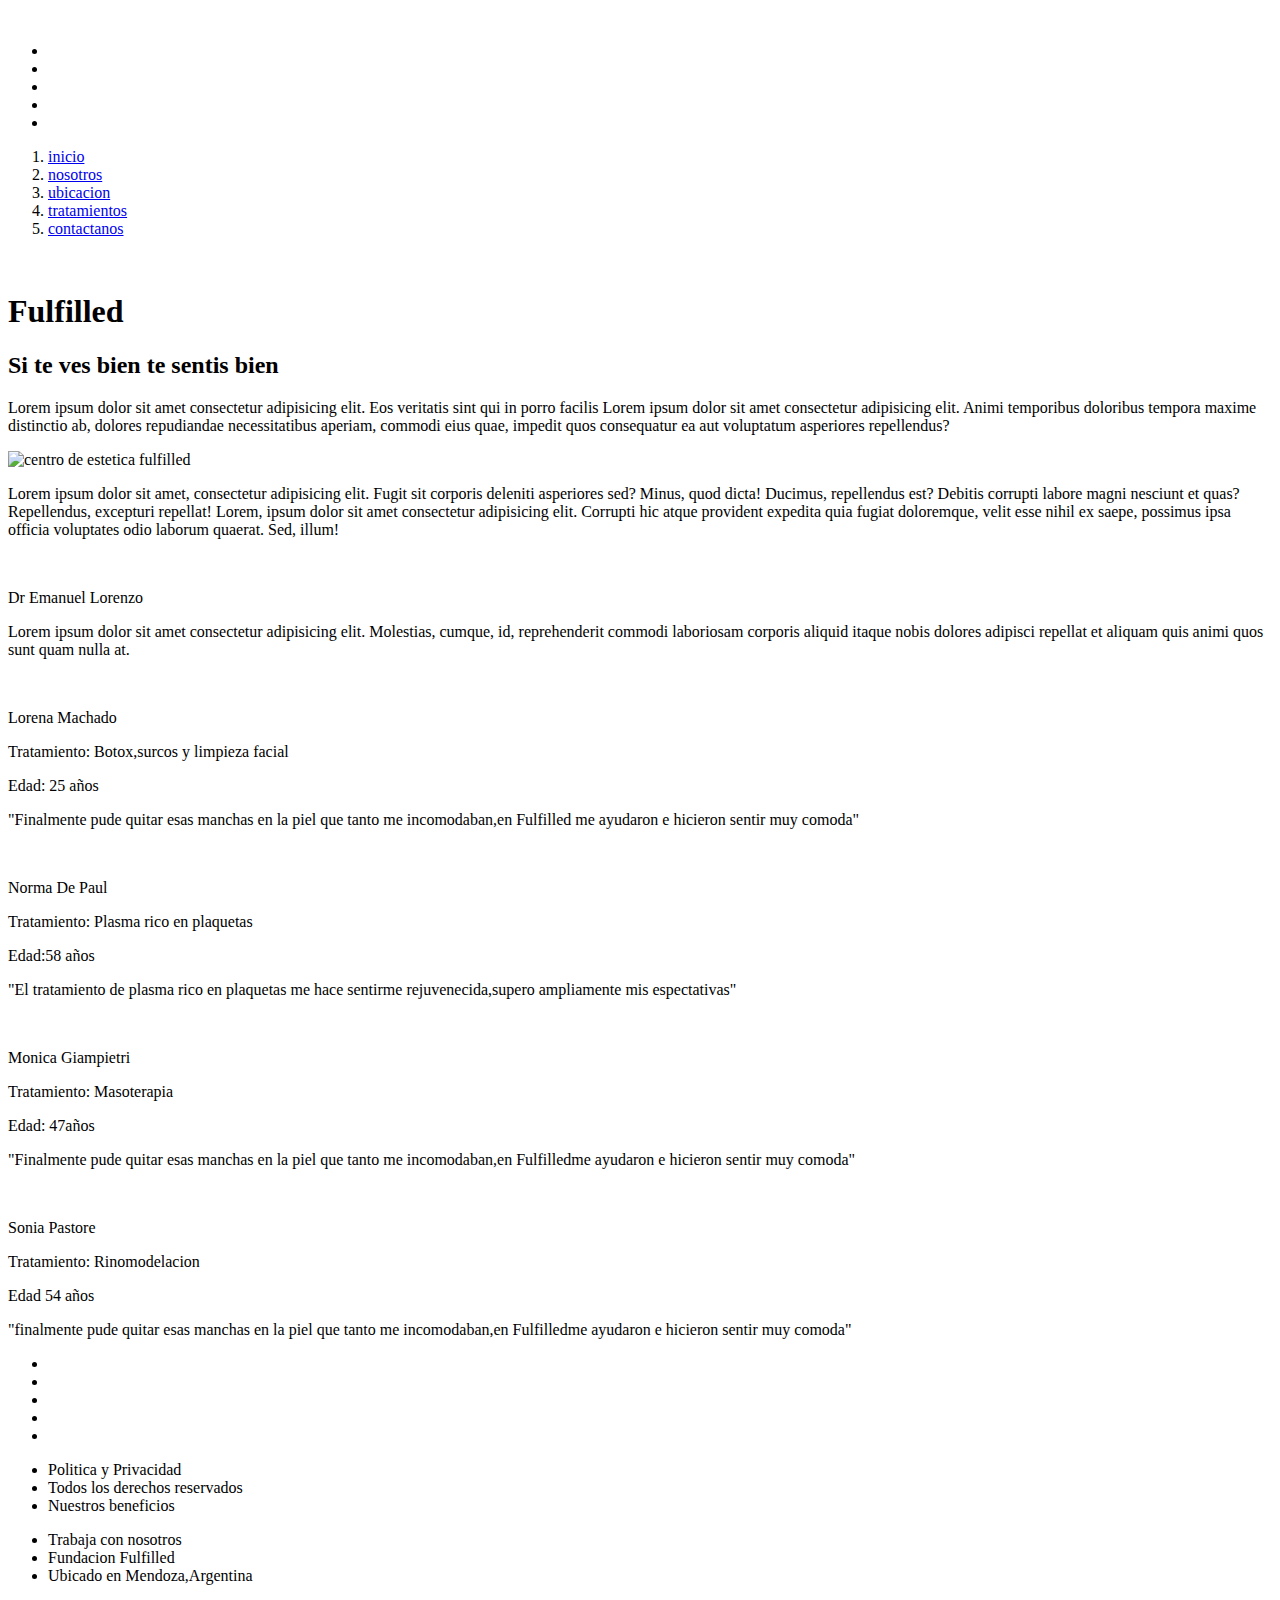
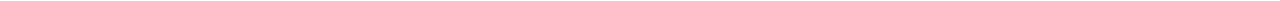
==== index.html @ 24c03891 "agregue index" ====
<!DOCTYPE html>
<html lang="en">
<head>
    <meta charset="UTF-8">
    <meta name="viewport" content="width=device-width, initial-scale=1.0">
    <link rel="stylesheet" href="./css/style.css">
    <link rel="shortcut icon" href="./assets/fulfilled2.jpg" type="image/x-icon">
    <title>Fulfilled</title>
</head>
<body>
    <header>
        <nav class="navEdit">
            <div class="container-header">
                <img class="imagen-header" src="./assets/fulfilled3.jpg" alt="">
                <ul class="lista-link">
                    <li class="link-item"><a href="https://www.facebook.com/"><img src="./assets/facebook.png" alt=""></a></li>
                    <li class="link-item"><a href="https://www.instagram.com/"><img src="./assets/instagram.png" alt=""></a></li>
                    <li class="link-item"><a href="https://x.com/"><img src="./assets/x.png" alt=""></a></li>
                    <li class="link-item"><a href="https://www.tiktok.com/"><img src="./assets/tiktok.png" alt=""></a></li>
                    <li class="link-item"><a href=""><img src="./assets/perfil.png" alt=""></a></li>    
                </ul>
            </div>
            <div>
                <ol class="conteiner-list">
                    <li class="list-item"><a href="#">inicio</a></li>
                    <li class="list-item"><a href="./pages/nosotros.html">nosotros</a></li>
                    <li class="list-item"><a href="./pages/ubicacion.html">ubicacion</a></li>
                    <li class="list-item"><a href="./pages/tratamientos.html">tratamientos</a></li>
                    <li class="list-item"><a href="./pages/contactanos.html">contactanos</a></li>
                </ol>
            </div>
            <div>
                <a href="https://www.whatsapp.com/?lang=es" class="iconWsp"><img src="./assets/whatsapp.png" alt=""></a>
            </div>
        </nav>
    </header>
    <main class="mainEdit">
        <section class="sectionUno">
            <h1>Fulfilled</h1>
            <h2>Si te ves bien te sentis bien</h2>
            <p>Lorem ipsum dolor sit amet consectetur adipisicing elit. Eos veritatis sint qui in porro facilis Lorem ipsum dolor sit amet consectetur adipisicing elit. Animi temporibus doloribus tempora maxime distinctio ab, dolores repudiandae necessitatibus aperiam, commodi eius quae, impedit quos consequatur ea aut voluptatum asperiores repellendus?</p>
            <img src="./assets/centro-estetica.jpg" alt="centro de estetica fulfilled"> 
            <p>Lorem ipsum dolor sit amet, consectetur adipisicing elit. Fugit sit corporis deleniti asperiores sed? Minus, quod dicta! Ducimus, repellendus est? Debitis corrupti labore magni nesciunt et quas? Repellendus, excepturi repellat! Lorem, ipsum dolor sit amet consectetur adipisicing elit. Corrupti hic atque provident expedita quia fugiat doloremque, velit esse nihil ex saepe, possimus ipsa officia voluptates odio laborum quaerat. Sed, illum!</p>
         </section>
         <section class="imgDoctor">           
                <img src="./assets/dr-ema-lorenzo.jpg" alt="">
                <div class="parrafoDoctor">
                    <p>Dr Emanuel Lorenzo</p>
                    <p>Lorem ipsum dolor sit amet consectetur adipisicing elit. Molestias, cumque, id, reprehenderit commodi laboriosam corporis aliquid itaque nobis dolores adipisci repellat et aliquam quis animi quos sunt quam nulla at.</p>
                </div>
            </section>
         <section class="testimonios">
            <div class="testimonioUno">
                    <div class="imgUno">
                        <img src="./assets/sonrisa.jpg" alt="" >
                        <p>Lorena Machado</p>
                    </div>
                    <div class="parrafoUno">
                        <p>Tratamiento: Botox,surcos y limpieza facial</p>
                        <p>Edad: 25 años</p>
                        <p>"Finalmente pude quitar esas manchas en la piel que tanto me incomodaban,en Fulfilled me ayudaron e hicieron sentir muy comoda"</p>
                    </div> 
            </div>
            <div class="testimonioDos">
                <div class="imgDos">
                    <img src="./assets/testimono.jpg" alt="">
                    <p>Norma De Paul</p>
                </div>
                <div class="parrafoDos">
                    <p>Tratamiento: Plasma rico en plaquetas</p>
                    <p>Edad:58 años </p>
                    <p>"El tratamiento de plasma rico en plaquetas me hace sentirme rejuvenecida,supero ampliamente mis espectativas"</p>
                </div>
            </div>
            <div class="testimonioTres">
                <div class="imgTres">
                    <img src="./assets/sonrisa.jpg" alt="" >
                    <p>Monica Giampietri</p>
                </div>
                <div class="parrafoTres">
                    <p>Tratamiento: Masoterapia </p>
                    <p>Edad: 47años</p>
                    <p>"Finalmente pude quitar esas manchas en la piel que tanto me incomodaban,en Fulfilledme ayudaron e hicieron sentir muy comoda"</p>
                </div>
            </div>
            <div class="testimonioCuatro">
                <div class="imgCuatro">
                <img src="./assets/sonrisa.jpg" alt="">
                <p>Sonia Pastore</p>
                </div>
                <div class="parrafoCuatro">
                    <p>Tratamiento: Rinomodelacion</p>
                    <p>Edad 54 años</p>
                    <p>"finalmente pude quitar esas manchas en la piel que tanto me incomodaban,en Fulfilledme ayudaron e hicieron sentir muy comoda"</p>
                </div>       
            </div>
        </section>
    </main>
    <footer class="footerEdit">
        <div>
            <ul class="container-footer">
                <li class="list-footer"><a href="https://www.facebook.com/"><img src="./assets/facebook.png" alt=""></a></li>
                <li class="list-footer"><a href="https://www.instagram.com/"><img src="./assets/instagram.png" alt=""></a></li>
                <li class="list-footer"><a href="https://x.com/"><img src="./assets/x.png" alt=""></a></li>
                <li class="list-footer"><a href="https://www.tiktok.com/"><img src="./assets/tiktok.png" alt=""></a></li>
                <li class="list-footer"><a href=""><img src="./assets/perfil.png" alt=""></a></li>
            </ul> 
        </div>  
        <div class="titulosFooter">
            <ul>
                <li>Politica y Privacidad</li>
                <li>Todos los derechos reservados</li>
                <li>Nuestros beneficios</li>
            </ul>
            <ul>
                <li>Trabaja con nosotros</li>
                <li>Fundacion Fulfilled</li>
                <li>Ubicado en Mendoza,Argentina</li>
            </ul>
        </div>        
    </footer>
</body>
</html>
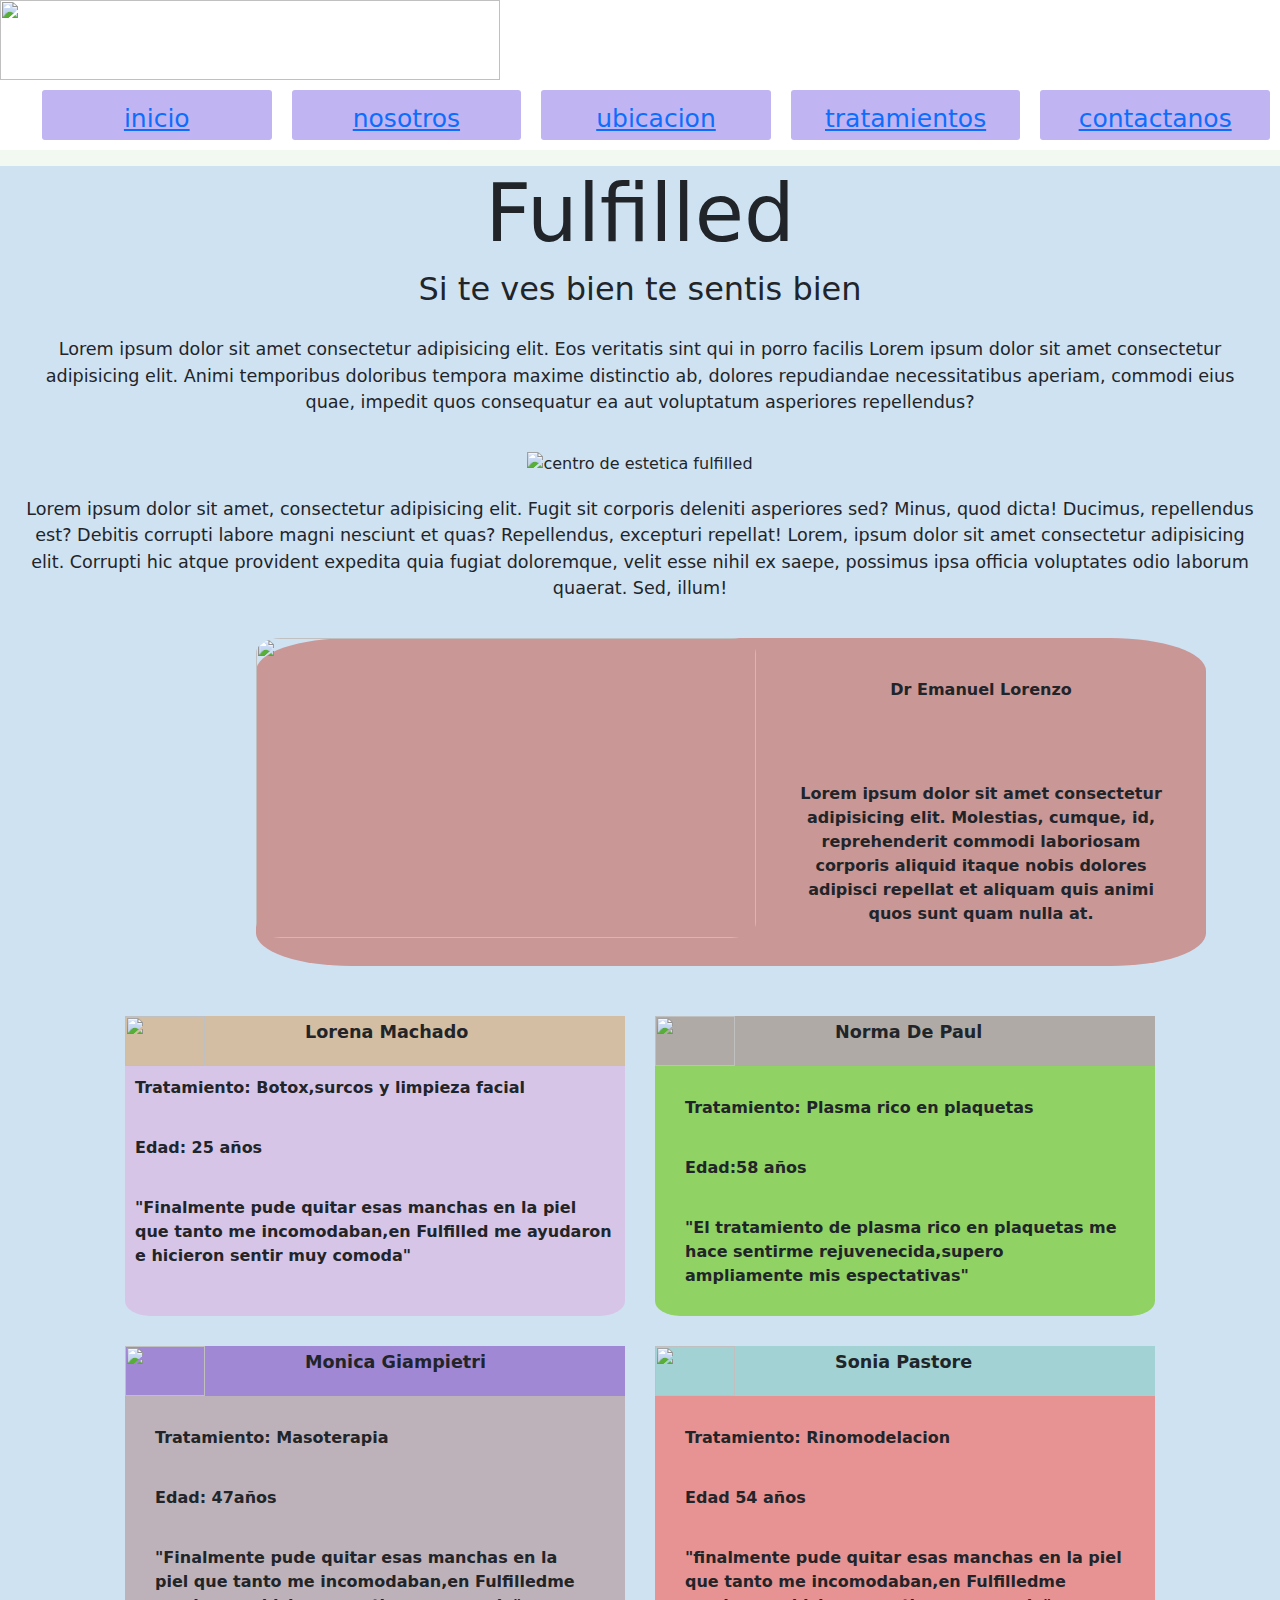
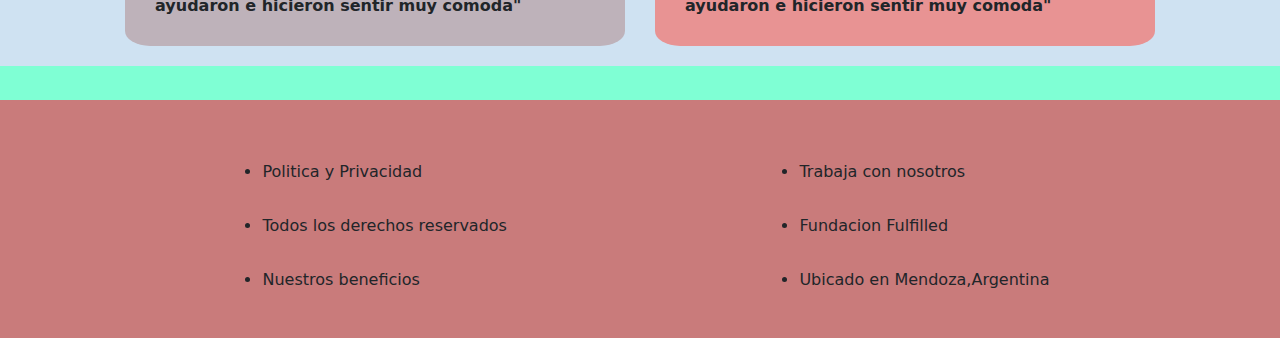
==== commit ac4b8de0: "agregue bootstrap" ====
--- a/index.html
+++ b/index.html
@@ -3,6 +3,7 @@
 <head>
     <meta charset="UTF-8">
     <meta name="viewport" content="width=device-width, initial-scale=1.0">
+    <link href="https://cdn.jsdelivr.net/npm/bootstrap@5.3.3/dist/css/bootstrap.min.css" rel="stylesheet" integrity="sha384-QWTKZyjpPEjISv5WaRU9OFeRpok6YctnYmDr5pNlyT2bRjXh0JMhjY6hW+ALEwIH" crossorigin="anonymous">
     <link rel="stylesheet" href="./css/style.css">
     <link rel="shortcut icon" href="./assets/fulfilled2.jpg" type="image/x-icon">
     <title>Fulfilled</title>
@@ -118,6 +119,7 @@
                 <li>Ubicado en Mendoza,Argentina</li>
             </ul>
         </div>        
-    </footer>
+   </footer>
+   <script src="https://cdn.jsdelivr.net/npm/bootstrap@5.3.3/dist/js/bootstrap.bundle.min.js" integrity="sha384-YvpcrYf0tY3lHB60NNkmXc5s9fDVZLESaAA55NDzOxhy9GkcIdslK1eN7N6jIeHz" crossorigin="anonymous"></script>
 </body>
 </html>--- a/css/style.css
+++ b/css/style.css
@@ -0,0 +1,693 @@
+*{
+    margin: 0;
+    padding: 0;
+}
+body{
+    background-color: rgb(241, 249, 241);
+    margin: 0;
+    padding: 0;
+    box-sizing: border-box;
+}
+.navEdit{
+    background-color: white;
+    margin: 0;
+}
+.mainEdit{
+    background-color: rgb(207, 226, 242);
+    margin: 0;
+}
+/*inicio edicion header*/
+.container-header{
+    display: flex;
+    flex-direction: row;
+    justify-content: space-between;
+}
+.imagen-header{
+    width:500px ;
+    height: 80px;  
+}
+.lista-link{
+list-style: none;
+display: flex;
+flex-direction: row;
+justify-content: space-around;
+margin: 10px 20px ;
+}
+
+.link-item a img{
+    height: 30px;
+}
+.link-item{
+    padding: 15px;
+}
+.conteiner-list{
+    display: flex;
+    flex-direction: row;
+    list-style: none;
+    justify-content: space-around;
+    
+}
+.list-item{
+    border-radius: 3px;
+    background-color: rgb(193, 180, 242);
+    padding: 10px;
+    margin: 10px;
+    width: 500px;
+    height: 50px;
+    text-align: center;
+    font-size: 25px;
+}
+.conteiner-list :hover{
+    background-color: rgba(158, 209, 127, 0.553);
+}
+.iconWsp{
+    position: fixed;
+    bottom: 100px;
+    right: 100px;
+}
+/*fin edicion header*/
+/*inicio edicion footer*/
+.footerEdit{
+    background-color: rgb(201, 123, 123);
+    margin: 0;
+}
+.container-footer{text-align: center;
+    background-color: aquamarine;
+    padding: 5px;
+}
+.list-footer{
+    display: inline-block;
+    margin:0 30px;
+}
+.titulosFooter{
+    display: flex;
+    flex-direction: row;
+    justify-content: space-evenly;
+    margin-top: 30px;
+}
+.titulosFooter ul li{
+    margin: 30px;
+}
+.titulosFooter ul li:hover{
+    color: aliceblue;
+}
+/*fin edicion footer*/
+
+/*inicio edicion inicio*/
+.sectionUno{
+    text-align: center;
+}
+.sectionUno h1{
+    font-size: 5em;
+}
+.sectionUno h2{
+    text-align: center;
+    font-size: 2em;
+}
+.sectionUno p{
+    text-align: center;
+    font-size: 1.1em;
+    padding: 20px;
+}
+.imgDoctor{
+    display: flex;
+    flex-direction: row;
+    margin: 0 20%;
+    border-radius: 10%;
+    background-color: rgb(202, 151, 151);
+    width: 950px;
+}
+.imgDoctor img{
+    width: 500px;
+    height: 300px;
+    border-radius: 5%;
+}
+.parrafoDoctor{
+    display: flex;
+    flex-direction: column;
+}
+.imgDoctor p {
+    margin: 0 0 ;
+    text-align: center;
+    align-self: center;
+    padding: 40px;
+    font-weight: bolder;
+}
+.testimonios{
+    display: flex;
+    flex-direction: row;
+    flex-wrap: wrap;
+    gap: 30px;
+    justify-content: center;
+    margin-top: 30px;
+    padding: 20px; 
+}
+.testimonioUno{
+    width: 500px;
+    height: 300px;
+    background-color: rgb(215, 197, 232);
+    border-radius: 5%;
+}
+.imgUno{
+    display: flex;
+    flex-direction: row;
+    justify-content: flex-start;
+    background-color: rgb(212, 190, 163);
+}
+.imgUno img{
+    width: 80px;
+    height: 50px;
+}
+.imgUno p{
+    align-self: center;
+    font-size: 1.1em;
+    font-weight: 900;
+    padding-left: 100px;
+}
+.parrafoUno{
+    margin:20px Dos
+}
+.parrafoUno p{
+    font-size: 1em;
+    font-weight: bolder;
+    padding: 10px;
+}
+.testimonioDos{
+    width: 500px;
+    height: 300px;
+    background-color: rgb(144, 210, 100);
+    border-radius: 5%;
+}
+.imgDos{
+    display: flex;
+    flex-direction: row;
+    justify-content: flex-start;
+    background-color: rgb(175, 170, 165);
+}
+.imgDos img{
+    width: 80px;
+    height: 50px;
+}
+.imgDos p{
+    align-self: center;
+    font-size: 1.1em;
+    font-weight: 900;
+    padding-left: 100px;
+}
+.parrafoDos{
+    margin:20px ;
+}
+.parrafoDos p{
+    font-size: 1em;
+    font-weight: bolder;
+    padding: 10px;
+}
+.testimonioTres{
+    width: 500px;
+    height: 300px;
+    background-color: rgb(190, 178, 186);
+    border-radius: 5%;
+}
+.imgTres{
+    display: flex;
+    flex-direction: row;
+    justify-content: flex-start;
+    background-color: rgb(161, 136, 212);
+}
+.imgTres img{
+    width: 80px;
+    height: 50px;
+}
+.imgTres p{
+    align-self: center;
+    font-size: 1.1em;
+    font-weight: 900;
+    padding-left: 100px;
+}
+.parrafoTres{
+    margin:20px ;
+}
+.parrafoTres p{
+    font-size: 1em;
+    font-weight: bolder;
+    padding: 10px;
+}
+.testimonioCuatro{
+    width: 500px;
+    height: 300px;
+    background-color: rgb(232, 147, 147);
+    border-radius: 5%;
+}
+.imgCuatro{
+    display: flex;
+    flex-direction: row;
+    justify-content: flex-start;
+    background-color: rgb(163, 210, 212);
+}
+.imgCuatro img{
+    width: 80px;
+    height: 50px;
+}
+.imgCuatro p{
+    align-self: center;
+    font-size: 1.1em;
+    font-weight: 900;
+    padding-left: 100px;
+}
+.parrafoCuatro{
+    margin:20px ;
+}
+.parrafoCuatro p{
+    font-size: 1em;
+    font-weight: bolder;
+    padding: 10px;
+}
+/*fin edicion inicio*/
+
+
+
+/*inicio edicion nosotros*/
+
+.sectionNosotros{
+    text-align: center;
+}
+.sectionNosotros h1{
+    font-size: 5em;
+}
+.sectionNosotros h2{
+    text-align: center;
+    font-size: 2em;
+}
+.sectionNosotros p{
+    text-align: center;
+    font-size: 1.1em;
+    padding: 20px;
+}
+.seccionDoctor{
+    display: flex;
+    flex-direction: column;
+    justify-content: center;
+    align-items: center;
+    margin-top: 20px;
+    gap: 10px;
+}
+.seccionDoctor img{
+    border-radius: 10%;
+    margin: 20px;
+}
+.conocenos{
+    background-color: rgb(149, 174, 165);
+    height: 70px;
+}
+.conocenos h4{
+    font-size: 3em;
+    text-align: center;
+}
+.medicos{
+    display:grid;
+    grid-template-columns: 1fr 1fr;
+    margin: 50px;
+    gap: 50px;
+}
+.imgMedicoUno{
+    display: flex;
+    flex-direction: row;
+    background-color: rgb(223, 220, 216);
+    border: 2px solid black;
+    margin: 5px;
+}
+.imgMedicoUno img{
+    width: 200px;
+}
+.parrafoMedicoUno{
+    display: flex;
+    flex-direction: column;
+    justify-content: space-evenly;
+}
+.parrafoMedicoUno p{
+    text-align: center;
+    align-self: center;
+    font-size: 1.2em;
+}
+
+.imgMedicoDos{
+    display: flex;
+    flex-direction: row;
+    background-color: bisque;
+    border: 2px solid rgb(148, 111, 111);
+}
+.imgMedicoDos img{
+ width: 200px;
+}
+.imgMedicoDos p{
+    text-align: center;
+    align-self: center;
+}
+.parrafoMedicoDos{
+    display: flex;
+    flex-direction: column;
+    justify-content: space-evenly;
+}
+.parrafoMedicoDos p{
+    text-align: center;
+    align-self: center;
+    font-size: 1.2em;
+}
+.sedes h4{
+    text-align: center;
+    font-size: 2em;
+}
+.sedeUbicacion{
+    display: flex;
+    flex-direction: row;
+    flex-wrap: wrap;
+    gap: 40px;
+    justify-content: center;
+    margin-top: 20px;
+}
+.sedeUbicacion{
+    display: flex;
+    flex-direction: row;
+    margin: 40px;
+}
+ .imagenSedes1{
+    background-image: url(../assets/consultoriochacras.jpg);
+    width: 600px;
+    height: 400px;
+    background-position: center;
+ }
+ .imagenSedes1:hover{
+    opacity: 70%;
+ }
+.imagenSedes1 p{
+    display: flex;
+    justify-content: center;
+    align-items: center;
+    width: 100%;
+    height: 100%;
+    font-size: 2em;
+    opacity: 0%;
+}
+.imagenSedes1 p:hover{
+    display: flex;
+    justify-content: center;
+    align-items: center;
+    width: 100%;
+    height: 100%;
+    font-size: 3em;
+    opacity: 100%;
+    color: black;
+}
+.imagenSedes2{
+background-image: url(../assets/consultorioCapital.jpg);
+width: 600px;
+height: 400px;
+background-position: center;
+}
+.imagenSedes2:hover{
+    opacity: 70%;
+ }
+.imagenSedes2 p{
+    display: flex;
+    justify-content: center;
+    align-items: center;
+    width: 100%;
+    height: 100%;
+    font-size: 2em;
+    opacity: 0%;
+}
+
+.imagenSedes2 p:hover{
+    display: flex;
+    justify-content: center;
+    align-items: center;
+    width: 100%;
+    height: 100%;
+    font-size: 3em;
+    opacity: 150%;
+    color: rgb(0, 0, 0);
+}
+.imagenSedes3{
+background-image: url(../assets/consultorioVistalba.jpg);
+width: 600px;
+height: 400px;
+background-position: center;
+}
+.imagenSedes3:hover{
+    opacity: 70%;
+ }
+.imagenSedes3 p{
+    display: flex;
+    justify-content: center;
+    align-items: center;
+    width: 100%;
+    height: 100%;
+    font-size: 2em;
+    opacity: 0%;
+}
+
+.imagenSedes3 p:hover{
+    display: flex;
+    justify-content: center;
+    align-items: center;
+    width: 100%;
+    height: 100%;
+    font-size: 3em;
+    opacity: 100%;
+    color: black;
+}
+.imagenSedes4{
+background-image: url(../assets/consultorioSanLuis.jpg);
+width: 600px;
+height: 400px;
+background-position: center;
+}
+.imagenSedes4:hover{
+    opacity: 70%;
+ }
+.imagenSedes4 p{
+    display: flex;
+    justify-content: center;
+    align-items: center;
+    width: 100%;
+    height: 100%;
+    font-size: 2em;
+    opacity: 0%;
+}
+
+.imagenSedes4 p:hover{
+    display: flex;
+    justify-content: center;
+    align-items: center;
+    width: 100%;
+    height: 100%;
+    font-size: 3em;
+    opacity: 100%;
+    color: black;
+}
+/* fin edicion pagina nosotros*/
+
+/*inicio edicion pagina ubicacion*/
+.sectionUbicacion h1{
+    font-family:  Verdana, Geneva, Tahoma, sans-serif;
+    font-size: 4em;
+    text-align: center;
+}
+.sectionUbicacion h2{
+    font-family: Verdana, Geneva, Tahoma, sans-serif;
+    font-size: 2.5em;
+    text-align: center;
+}
+.sectionUbicacion h3{
+    font-family: Verdana, Geneva, Tahoma, sans-serif;
+    font-size: 1.3em;
+    text-align: center;
+    margin-top: 30px;
+}
+.consultorios{
+    display: flex;
+    flex-direction: column;
+    margin: 30px;
+}
+.consultorios div p{
+    text-align: center;
+    font-family: Verdana, Geneva, Tahoma, sans-serif;
+    font-size: 1.5em;
+    margin: 20px;
+}
+.ubicacion{
+    text-align: center;
+}
+.ubicacion img{
+    width: 700px;
+    height: 350px;
+    margin-right: 20px;
+}
+.ubicacion iframe{
+    height: 350px;
+}
+/* fin edicion pagina ubicacion*/
+
+/*inicio edicion pagina tratamientos*/
+.sectionTratamientos h1{
+    font-family:  Verdana, Geneva, Tahoma, sans-serif;
+    font-size: 4em;
+    text-align: center;
+}
+.sectionTratamientos h2{
+    font-family: Verdana, Geneva, Tahoma, sans-serif;
+    font-size: 2.5em;
+    text-align: center;
+}
+.sectionTratamientos p{
+    font-family: Verdana, Geneva, Tahoma, sans-serif;
+    font-size: 1.3em;
+    text-align: center;
+    margin-top: 30px;
+}
+.listaTratamientos{
+    display: grid;
+    grid-template-columns: 1fr 1fr 1fr;   
+    row-gap: 20px;
+}
+.listaTratamientos li{
+    border: 1px solid  black;
+    width: 400px;
+    margin-top: 20px;
+    margin-left: 30px;
+    list-style: none;
+    background-color: rgb(210, 210, 219);
+    border-radius: 5%;
+}
+.listaTratamientos li img{
+    width: 100%;
+    height: 300px;
+    border-radius: 6%;
+}
+.listaTratamientos li p{
+width: 75%;
+margin-top: 10px;
+margin-left: 5px;
+margin-bottom: 5px;
+font-family: Verdana, Geneva, Tahoma, sans-serif;
+}
+.videoTratamientos{
+    margin-top: 30px;
+    background-color: rgb(206, 196, 196);
+    width: 100%;
+}
+.videoTratamientos p{
+    font-family: Verdana, Geneva, Tahoma, sans-serif;
+    font-size: 1.1em;
+    text-align: center;
+    margin-top: 10px;
+}
+.videoTratamientos div{
+    text-align: center;
+}
+.videoTratamientos div iframe{
+    width: 800px;
+    height: 450px;
+    margin-top: 40px;
+    margin-bottom: 30px;
+}
+/* fin edicion pagina tratamientos*/
+
+/* inicio edicion pagina contactanos*/
+.sectionContacto{
+    text-align: center;
+}
+.sectionContacto h1{
+    font-family:  Verdana, Geneva, Tahoma, sans-serif;
+    font-size: 4em;
+}
+.sectionContacto h2{
+    font-family: Verdana, Geneva, Tahoma, sans-serif;
+    font-size: 2.5em;
+}
+
+.sectionContacto img{
+    margin-top: 20px;
+    width: 700px;
+    height: 400px;
+}
+.sectionContacto p{
+    font-family: Verdana, Geneva, Tahoma, sans-serif;
+    font-size: 1.3em;
+    text-align: center;
+    margin-top: 30px;
+}
+.listaHorario{
+    display: grid;
+    grid-template-columns: 1fr 1fr;
+    text-align: center;
+    margin: 40px;
+    justify-content: center;
+}
+.horarioConsultorio{
+    margin: 50px;
+    border: 1px solid black;
+    width: 500px;
+    height: 300px;
+    background-image: url(../assets/consultorioCapital.jpg);
+    background-position: center;
+}
+.horarioConsultorio b{
+    font-size: 2.4em;
+    margin-top: 40px;
+}
+.horarioConsultorio p{
+    margin-top: 30px;
+    font-size: 2em;
+}
+.sectionForm{
+    display: flex;
+    flex-direction: column;
+    justify-content: center;
+    align-items: center;
+    gap: 20px;
+}
+.formulario{
+    display: flex;
+    justify-content: center;
+    align-items: center;
+}
+.formulario form{
+    display: flex;
+    flex-direction: column;
+    width: 600px;
+    height: 450px;
+    border: 2px solid black;
+    gap: 10px;
+}
+.formulario form label{
+    display: none;
+}
+.formulario form input{
+    height: 45px;
+    background-color: rgb(232, 221, 221);
+    color: rgb(0, 0, 0);
+    text-decoration: none;
+}
+.formulario form textarea {
+    height: 120px;
+    background-color:  rgb(232, 221, 221);
+    color: rgb(0, 0, 0);
+    text-decoration: none;
+}
+.formulario form select{
+    height: 40px;
+    background-color:  rgb(255, 185, 164);
+    color: rgb(0, 0, 0);
+    text-decoration: none;
+}
+#inputEnviar{
+    width: 100px;
+    height: 40px; 
+    background-color: rgb(170, 156, 255);
+    margin-top: 20px;
+}
+#inputEnviar:hover{
+    background-color: rgb(163, 87, 87);
+}
+/* fin edicion contactanos*/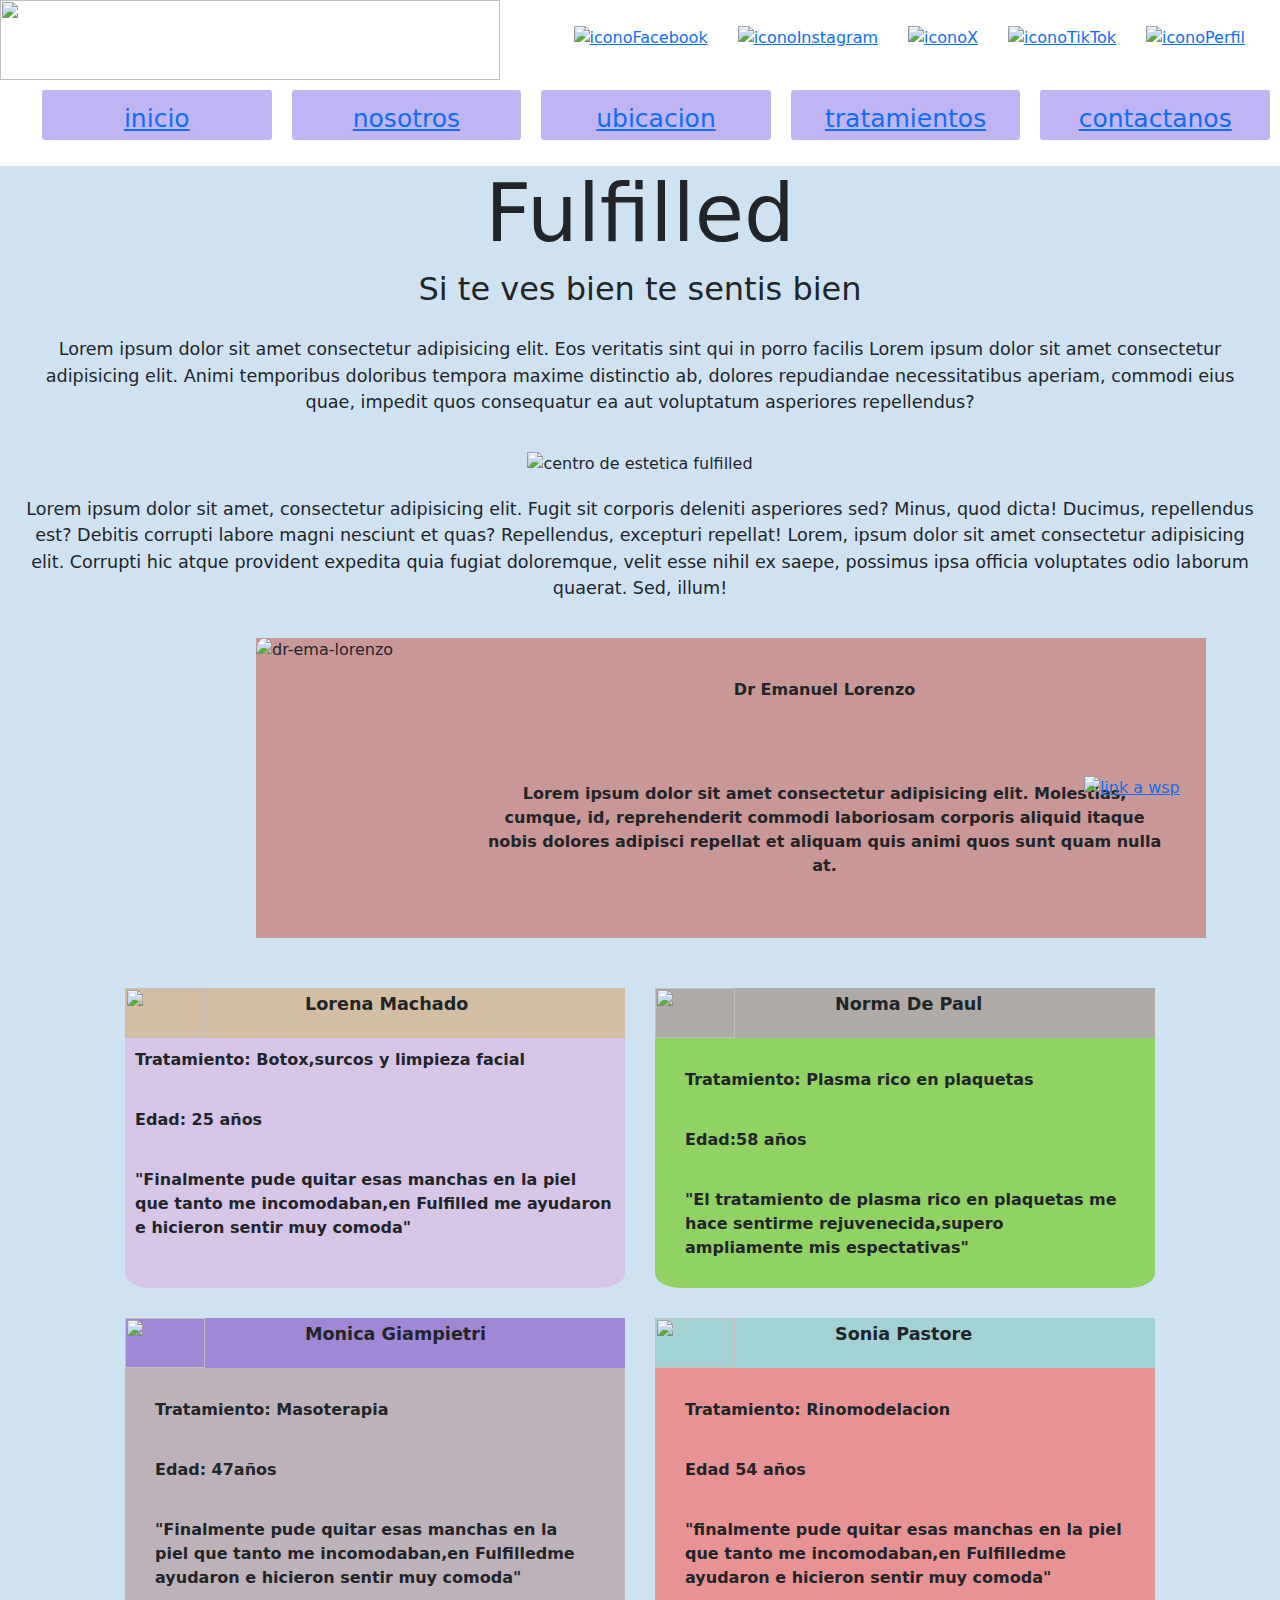
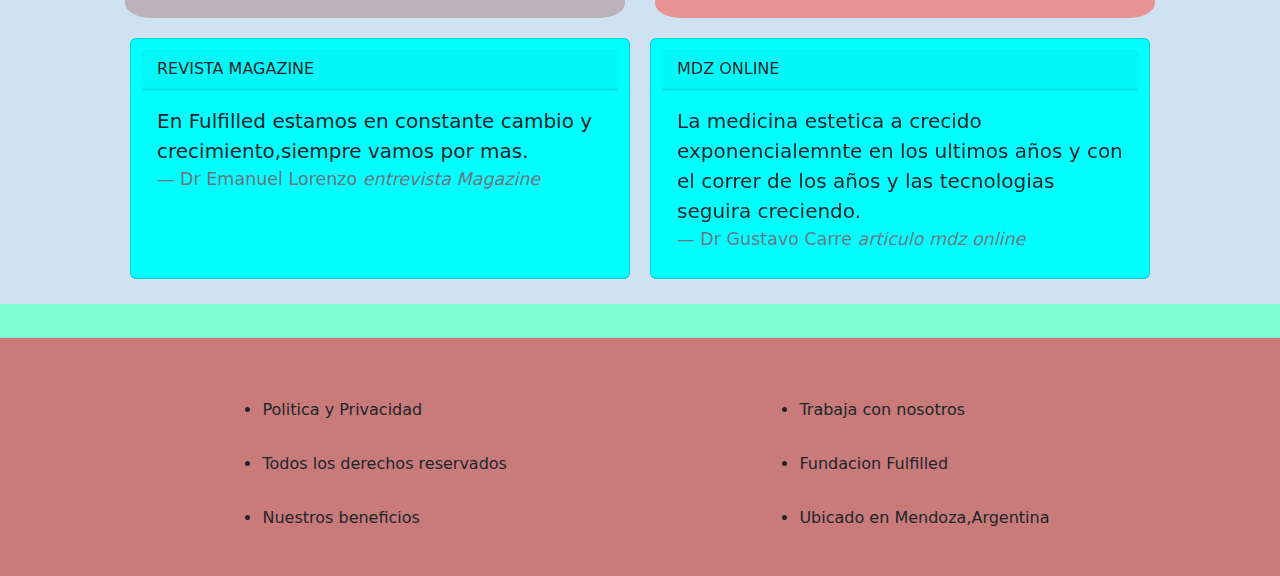
==== commit 729c9d47: "diseño responsive -425 agregado" ====
--- a/index.html
+++ b/index.html
@@ -14,11 +14,11 @@
             <div class="container-header">
                 <img class="imagen-header" src="./assets/fulfilled3.jpg" alt="">
                 <ul class="lista-link">
-                    <li class="link-item"><a href="https://www.facebook.com/"><img src="./assets/facebook.png" alt=""></a></li>
-                    <li class="link-item"><a href="https://www.instagram.com/"><img src="./assets/instagram.png" alt=""></a></li>
-                    <li class="link-item"><a href="https://x.com/"><img src="./assets/x.png" alt=""></a></li>
-                    <li class="link-item"><a href="https://www.tiktok.com/"><img src="./assets/tiktok.png" alt=""></a></li>
-                    <li class="link-item"><a href=""><img src="./assets/perfil.png" alt=""></a></li>    
+                    <li class="link-item"><a href="https://www.facebook.com/"><img src="./assets/facebook.png" alt="iconoFacebook"></a></li>
+                    <li class="link-item"><a href="https://www.instagram.com/"><img src="./assets/instagram.png" alt="iconoInstagram"></a></li>
+                    <li class="link-item"><a href="https://x.com/"><img src="./assets/x.png" alt="iconoX"></a></li>
+                    <li class="link-item"><a href="https://www.tiktok.com/"><img src="./assets/tiktok.png" alt="iconoTikTok"></a></li>
+                    <li class="link-item"><a href=""><img src="./assets/perfil.png" alt="iconoPerfil"></a></li>    
                 </ul>
             </div>
             <div>
@@ -31,7 +31,7 @@
                 </ol>
             </div>
             <div>
-                <a href="https://www.whatsapp.com/?lang=es" class="iconWsp"><img src="./assets/whatsapp.png" alt=""></a>
+                <a href="https://www.whatsapp.com/?lang=es" class="iconWsp"><img src="./assets/whatsapp.png" alt="link a wsp"></a>
             </div>
         </nav>
     </header>
@@ -44,7 +44,7 @@
             <p>Lorem ipsum dolor sit amet, consectetur adipisicing elit. Fugit sit corporis deleniti asperiores sed? Minus, quod dicta! Ducimus, repellendus est? Debitis corrupti labore magni nesciunt et quas? Repellendus, excepturi repellat! Lorem, ipsum dolor sit amet consectetur adipisicing elit. Corrupti hic atque provident expedita quia fugiat doloremque, velit esse nihil ex saepe, possimus ipsa officia voluptates odio laborum quaerat. Sed, illum!</p>
          </section>
          <section class="imgDoctor">           
-                <img src="./assets/dr-ema-lorenzo.jpg" alt="">
+                <img src="./assets/dr-ema-lorenzo.jpg" alt="dr-ema-lorenzo">
                 <div class="parrafoDoctor">
                     <p>Dr Emanuel Lorenzo</p>
                     <p>Lorem ipsum dolor sit amet consectetur adipisicing elit. Molestias, cumque, id, reprehenderit commodi laboriosam corporis aliquid itaque nobis dolores adipisci repellat et aliquam quis animi quos sunt quam nulla at.</p>
@@ -96,6 +96,30 @@
                 </div>       
             </div>
         </section>
+        <section class="revista">
+            <div class="card">
+                <div class="card-header">
+                  REVISTA MAGAZINE
+                </div>
+                <div class="card-body">
+                  <blockquote class="blockquote mb-0">
+                    <p>En Fulfilled estamos en constante cambio y crecimiento,siempre vamos por mas.</p>
+                    <footer class="blockquote-footer">Dr Emanuel Lorenzo <cite title="Source Title">entrevista Magazine</cite></footer>
+                  </blockquote>
+                </div>
+              </div>
+              <div class="card">
+                <div class="card-header">
+                  MDZ ONLINE
+                </div>
+                <div class="card-body">
+                  <blockquote class="blockquote mb-0">
+                    <p>La medicina estetica a crecido exponencialemnte en los ultimos años y con el correr de los años y las tecnologias seguira creciendo.</p>
+                    <footer class="blockquote-footer">Dr Gustavo Carre <cite title="Source Title">articulo mdz online</cite></footer>
+                  </blockquote>
+                </div>
+              </div>
+        </section>
     </main>
     <footer class="footerEdit">
         <div>
--- a/css/style.css
+++ b/css/style.css
@@ -2,19 +2,13 @@
     margin: 0;
     padding: 0;
 }
-body{
-    background-color: rgb(241, 249, 241);
-    margin: 0;
-    padding: 0;
-    box-sizing: border-box;
-}
 .navEdit{
     background-color: white;
     margin: 0;
 }
 .mainEdit{
     background-color: rgb(207, 226, 242);
-    margin: 0;
+   
 }
 /*inicio edicion header*/
 .container-header{
@@ -65,19 +59,45 @@
     bottom: 100px;
     right: 100px;
 }
+/*  inicio diseño responsive header*/
+@media(max-width:425px){
+    .container-header{
+        flex-direction: column;
+    }
+    .container-header img{
+        width: 100%;
+    }
+    .conteiner-list{
+        flex-direction: column;
+        align-items: center;
+        padding: 0%;
+        margin-top: 20px;
+    }
+    .list-item {
+        width: 100%;
+    }
+    .iconWsp{
+        position: fixed;
+        bottom: 100px;
+        left:80%;
+    }
+}
 /*fin edicion header*/
 /*inicio edicion footer*/
 .footerEdit{
     background-color: rgb(201, 123, 123);
     margin: 0;
 }
-.container-footer{text-align: center;
+.container-footer{
+    display: flex;
+    flex-direction: row;
+    justify-content: space-evenly;
+    text-align: center;
     background-color: aquamarine;
     padding: 5px;
 }
 .list-footer{
-    display: inline-block;
-    margin:0 30px;
+    list-style: none;
 }
 .titulosFooter{
     display: flex;
@@ -91,6 +111,7 @@
 .titulosFooter ul li:hover{
     color: aliceblue;
 }
+
 /*fin edicion footer*/
 
 /*inicio edicion inicio*/
@@ -113,7 +134,6 @@
     display: flex;
     flex-direction: row;
     margin: 0 20%;
-    border-radius: 10%;
     background-color: rgb(202, 151, 151);
     width: 950px;
 }
@@ -262,10 +282,43 @@
     font-weight: bolder;
     padding: 10px;
 }
+.revista{
+    display: flex;
+    flex-direction: row;
+    justify-content: center;
+    gap: 20px;
+}
+.card{
+    width: 500px;
+    background-color: aqua;
+    margin-bottom: 25px;
+    padding: 10px;
+}
+/* diseño responsive inicio*/
+@media(max-width:425px){
+    .sectionUno img{
+        width: 100%;
+    }
+    .imgDoctor{
+        flex-direction: column;
+        width: 100%;
+        margin: 0;
+    }
+    .imgDoctor img{
+        width: 100%;
+        text-align: center;
+    }
+    .revista{
+        flex-direction: column;
+        flex-wrap: wrap;
+        width: 100%;
+    }
+    .card{
+        width: 100%;
+    }
+}
+
 /*fin edicion inicio*/
-
-
-
 /*inicio edicion nosotros*/
 
 .sectionNosotros{
@@ -646,6 +699,7 @@
     justify-content: center;
     align-items: center;
     gap: 20px;
+    margin-bottom: 10px;
 }
 .formulario{
     display: flex;
@@ -655,8 +709,8 @@
 .formulario form{
     display: flex;
     flex-direction: column;
-    width: 600px;
-    height: 450px;
+    width: 500px;
+    height: 400px;
     border: 2px solid black;
     gap: 10px;
 }
@@ -681,13 +735,18 @@
     color: rgb(0, 0, 0);
     text-decoration: none;
 }
-#inputEnviar{
-    width: 100px;
-    height: 40px; 
-    background-color: rgb(170, 156, 255);
-    margin-top: 20px;
-}
-#inputEnviar:hover{
-    background-color: rgb(163, 87, 87);
+
+.acordeonBootstrap{
+    display: flex;
+    flex-direction: column;
+    justify-content: center;
+    align-items: center;
+    padding: 20px;
+}
+.acordeonBootstrap div p{
+    font-size: 1.5em;
+    font-weight: bold;
+    margin-top: 30px;
+
 }
 /* fin edicion contactanos*/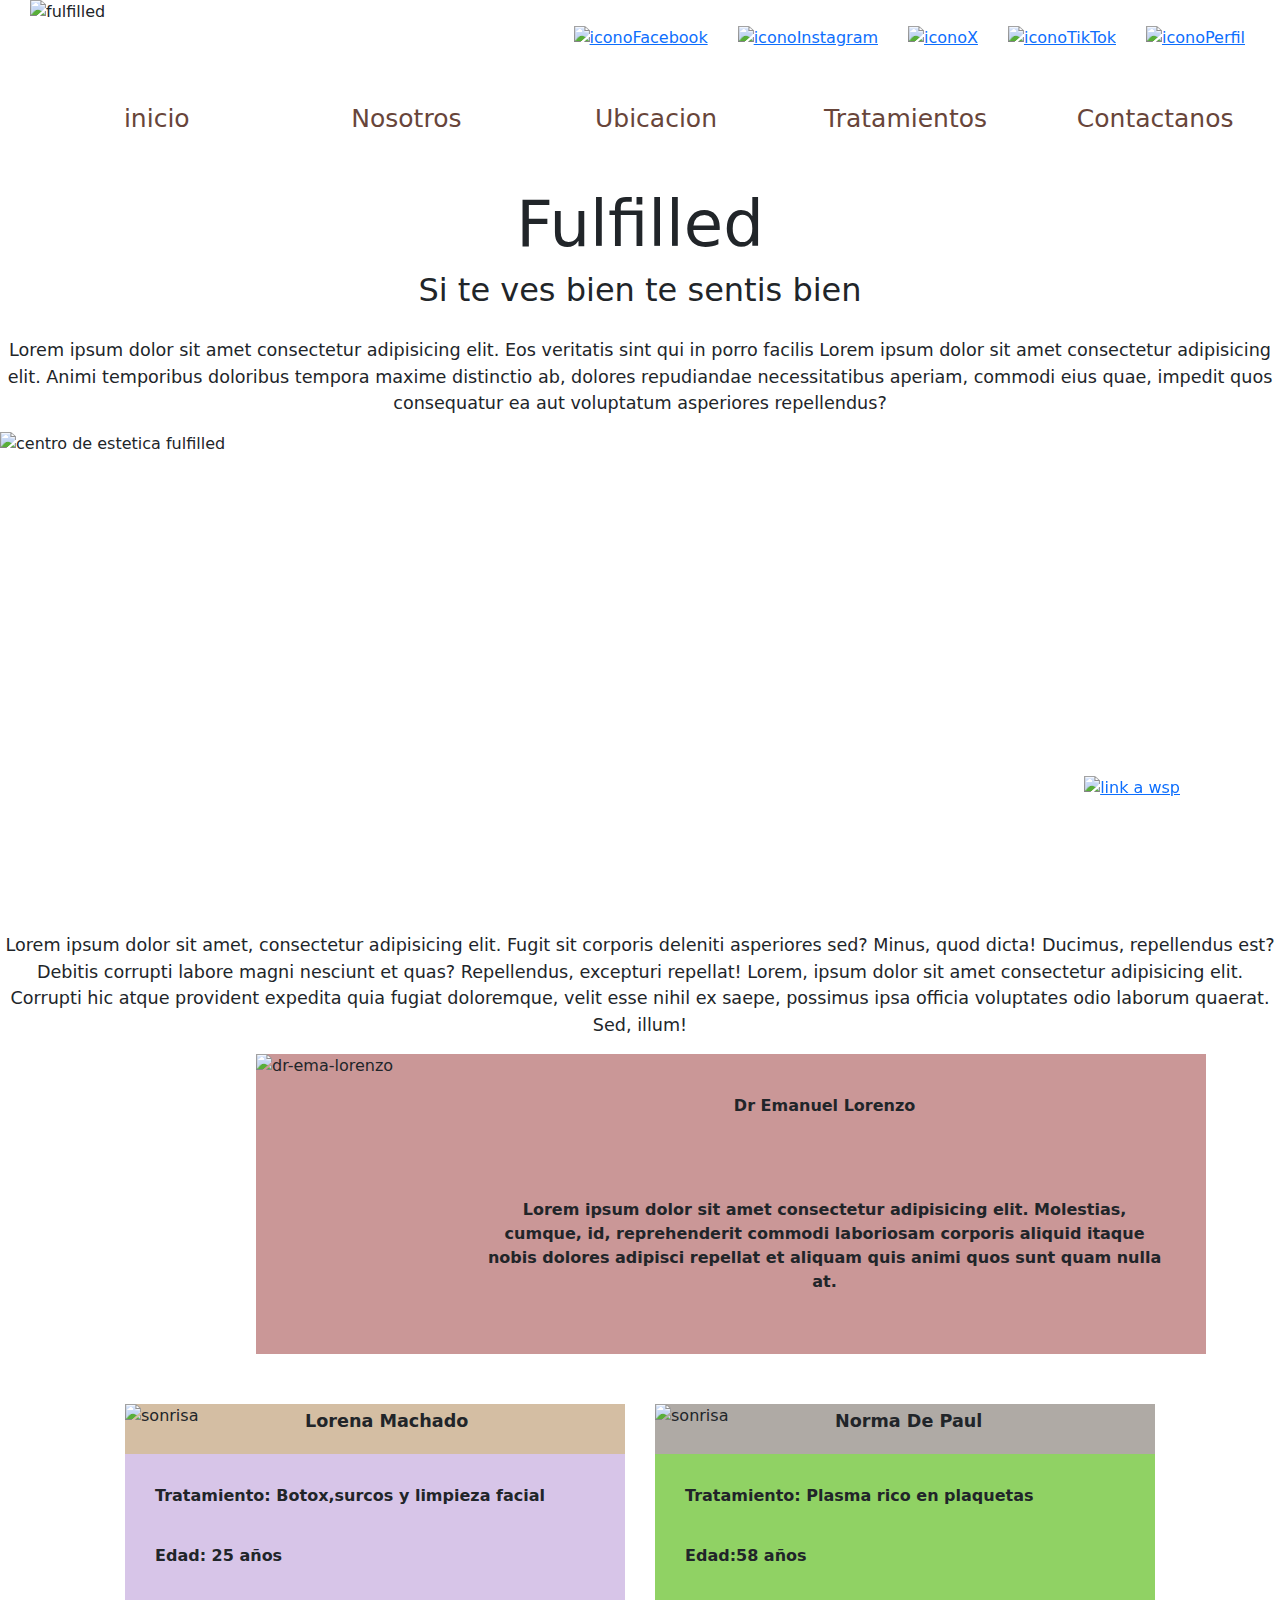
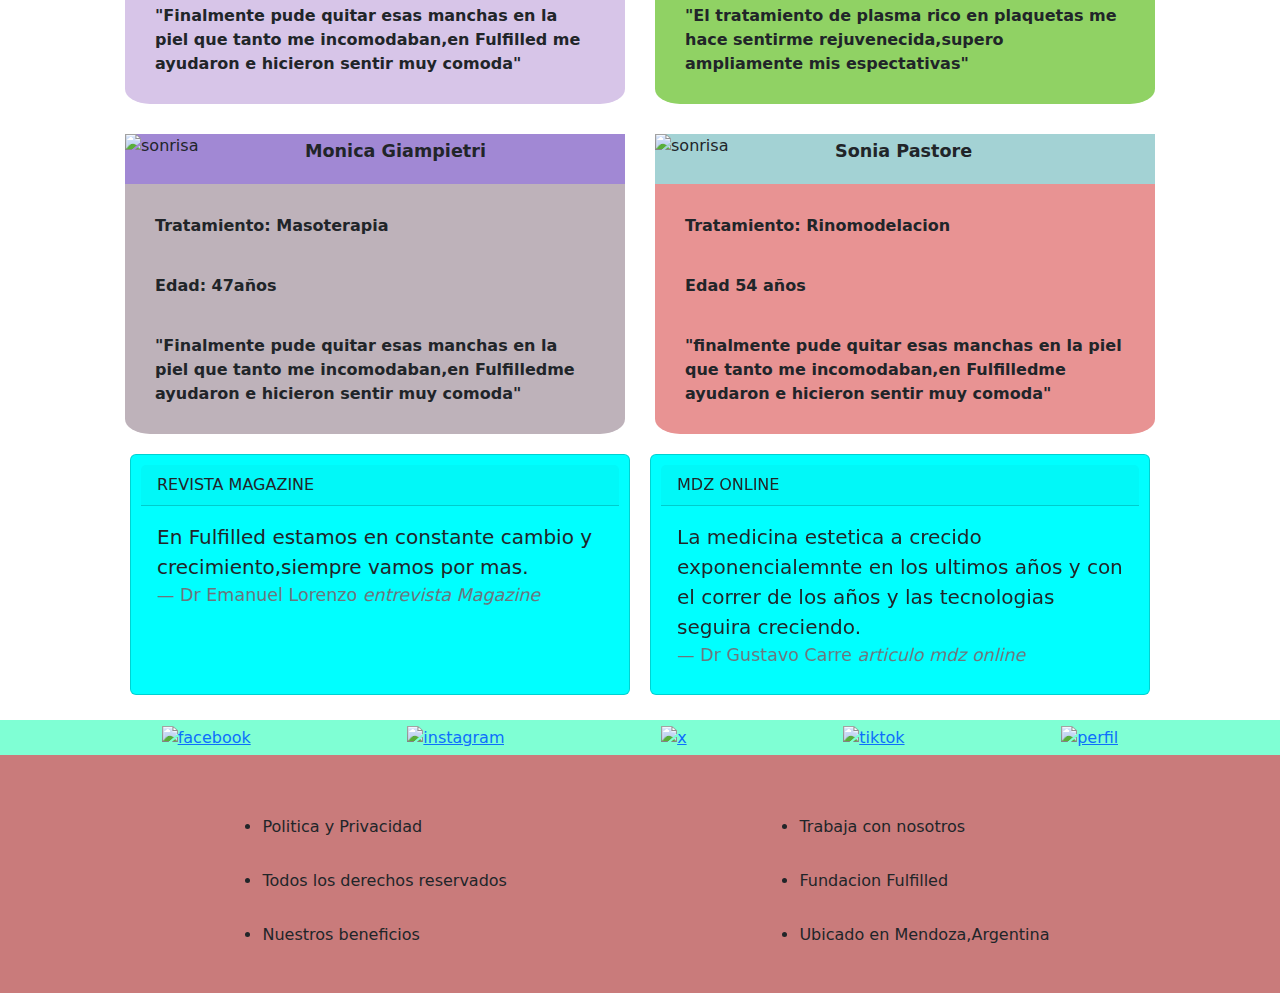
==== commit 6c0dbd75: "todas las paginas con diseño responsive en todas las medidas" ====
--- a/index.html
+++ b/index.html
@@ -12,7 +12,7 @@
     <header>
         <nav class="navEdit">
             <div class="container-header">
-                <img class="imagen-header" src="./assets/fulfilled3.jpg" alt="">
+                <img class="imagen-header" src="./assets/fulfilled3.jpg" alt="fulfilled">
                 <ul class="lista-link">
                     <li class="link-item"><a href="https://www.facebook.com/"><img src="./assets/facebook.png" alt="iconoFacebook"></a></li>
                     <li class="link-item"><a href="https://www.instagram.com/"><img src="./assets/instagram.png" alt="iconoInstagram"></a></li>
@@ -21,13 +21,23 @@
                     <li class="link-item"><a href=""><img src="./assets/perfil.png" alt="iconoPerfil"></a></li>    
                 </ul>
             </div>
+            <div class="menuResponsive">
+                <img src="assets/iconmenu1.png" alt="iconoMenuDesplegable">
+                <ul>
+                    <li class="menuItem"><a href="#">Inicio</a></li>
+                    <li class="menuItem"><a href="./pages/nosotros.html">Nosotros</a></li>
+                    <li class="menuItem"><a href="./pages/ubicacion.html">Ubicacion</a></li>
+                    <li class="menuItem"><a href="./pages/tratamientos.html">Tratamientos</a></li>
+                    <li class="menuItem"><a href="./pages/contactanos.html">Contactanos</a>
+                </ul>
+            </div>
             <div>
                 <ol class="conteiner-list">
                     <li class="list-item"><a href="#">inicio</a></li>
-                    <li class="list-item"><a href="./pages/nosotros.html">nosotros</a></li>
-                    <li class="list-item"><a href="./pages/ubicacion.html">ubicacion</a></li>
-                    <li class="list-item"><a href="./pages/tratamientos.html">tratamientos</a></li>
-                    <li class="list-item"><a href="./pages/contactanos.html">contactanos</a></li>
+                    <li class="list-item"><a href="./pages/nosotros.html">Nosotros</a></li>
+                    <li class="list-item"><a href="./pages/ubicacion.html">Ubicacion</a></li>
+                    <li class="list-item"><a href="./pages/tratamientos.html">Tratamientos</a></li>
+                    <li class="list-item"><a href="./pages/contactanos.html">Contactanos</a></li>
                 </ol>
             </div>
             <div>
@@ -53,7 +63,7 @@
          <section class="testimonios">
             <div class="testimonioUno">
                     <div class="imgUno">
-                        <img src="./assets/sonrisa.jpg" alt="" >
+                        <img src="./assets/sonrisa.jpg" alt="sonrisa" >
                         <p>Lorena Machado</p>
                     </div>
                     <div class="parrafoUno">
@@ -64,7 +74,7 @@
             </div>
             <div class="testimonioDos">
                 <div class="imgDos">
-                    <img src="./assets/testimono.jpg" alt="">
+                    <img src="./assets/testimono.jpg" alt="sonrisa">
                     <p>Norma De Paul</p>
                 </div>
                 <div class="parrafoDos">
@@ -75,7 +85,7 @@
             </div>
             <div class="testimonioTres">
                 <div class="imgTres">
-                    <img src="./assets/sonrisa.jpg" alt="" >
+                    <img src="./assets/sonrisa.jpg" alt="sonrisa" >
                     <p>Monica Giampietri</p>
                 </div>
                 <div class="parrafoTres">
@@ -86,7 +96,7 @@
             </div>
             <div class="testimonioCuatro">
                 <div class="imgCuatro">
-                <img src="./assets/sonrisa.jpg" alt="">
+                <img src="./assets/sonrisa.jpg" alt="sonrisa">
                 <p>Sonia Pastore</p>
                 </div>
                 <div class="parrafoCuatro">
@@ -124,11 +134,11 @@
     <footer class="footerEdit">
         <div>
             <ul class="container-footer">
-                <li class="list-footer"><a href="https://www.facebook.com/"><img src="./assets/facebook.png" alt=""></a></li>
-                <li class="list-footer"><a href="https://www.instagram.com/"><img src="./assets/instagram.png" alt=""></a></li>
-                <li class="list-footer"><a href="https://x.com/"><img src="./assets/x.png" alt=""></a></li>
-                <li class="list-footer"><a href="https://www.tiktok.com/"><img src="./assets/tiktok.png" alt=""></a></li>
-                <li class="list-footer"><a href=""><img src="./assets/perfil.png" alt=""></a></li>
+                <li class="list-footer"><a href="https://www.facebook.com/"><img src="./assets/facebook.png" alt="facebook"></a></li>
+                <li class="list-footer"><a href="https://www.instagram.com/"><img src="./assets/instagram.png" alt="instagram"></a></li>
+                <li class="list-footer"><a href="https://x.com/"><img src="./assets/x.png" alt="x"></a></li>
+                <li class="list-footer"><a href="https://www.tiktok.com/"><img src="./assets/tiktok.png" alt="tiktok"></a></li>
+                <li class="list-footer"><a href=""><img src="./assets/perfil.png" alt="perfil"></a></li>
             </ul> 
         </div>  
         <div class="titulosFooter">
--- a/css/style.css
+++ b/css/style.css
@@ -1,752 +1,1087 @@
-*{
+@charset "UTF-8";
+* {
+  margin: 0;
+  padding: 0;
+}
+
+/*inicio edicion header*/
+.menuResponsive {
+  display: flex;
+  flex-direction: column;
+  display: none;
+}
+
+.container-header {
+  display: flex;
+  flex-direction: row;
+  justify-content: space-between;
+}
+
+.imagen-header {
+  width: 300px;
+  height: 80px;
+  padding-left: 30px;
+}
+
+.lista-link {
+  list-style: none;
+  display: flex;
+  flex-direction: row;
+  justify-content: space-around;
+  margin: 10px 20px;
+}
+
+.link-item a img {
+  height: 30px;
+}
+
+.link-item {
+  padding: 15px;
+}
+
+.conteiner-list {
+  display: flex;
+  flex-direction: row;
+  list-style: none;
+  justify-content: space-around;
+}
+
+.list-item {
+  border-radius: 3px;
+  background-color: rgb(255, 255, 255);
+  padding: 10px;
+  margin: 10px;
+  width: 500px;
+  height: 70px;
+  text-align: center;
+  font-size: 25px;
+  list-style: none;
+}
+
+.list-item:hover {
+  background-color: rgb(210, 248, 248);
+  transition: all 0.5s;
+  scale: 1.1;
+}
+
+.list-item a {
+  color: rgb(104, 69, 58);
+  text-decoration: none;
+}
+
+.iconWsp {
+  position: fixed;
+  bottom: 100px;
+  right: 100px;
+}
+
+/*fin diseño header*/
+/*  inicio diseño responsive header*/
+@media (max-width: 770px) {
+  .conteiner-list {
+    display: none;
+  }
+  .menuResponsive {
+    display: flex;
+    flex-direction: column;
+  }
+  .menuResponsive img {
+    width: 45px;
+    height: 45px;
+  }
+  .menuResponsive ul {
+    display: flex;
+    flex-direction: column;
+    justify-content: center;
+    align-items: center;
+    background-color: rgb(215, 215, 215);
+    padding: 0%;
+  }
+  .menuItem {
+    width: 50px;
+    height: 60px;
+    justify-content: center;
+    align-items: center;
+    display: none;
+  }
+  .menuItem a {
+    font-size: 1.5em;
+    text-decoration: none;
+  }
+  .menuResponsive:hover .menuItem {
+    display: flex;
+    flex-direction: column;
+    transition-duration: 0.3s;
+    scale: 1.1;
+  }
+  .container-header {
+    flex-direction: column;
+  }
+  .container-header img {
+    width: 80%;
+    justify-content: center;
+  }
+  .conteiner-list {
+    flex-direction: column;
+    align-items: center;
+    padding: 0%;
+    margin-top: 20px;
+  }
+  .list-item {
+    width: 100%;
+  }
+  .iconWsp {
+    bottom: 100px;
+    left: 80%;
+  }
+}
+@media (max-width: 425px) {
+  .conteiner-list {
+    display: none;
+  }
+  .menuResponsive {
+    display: flex;
+    flex-direction: column;
+  }
+  .menuResponsive img {
+    width: 45px;
+    height: 45px;
+  }
+  .menuResponsive ul {
+    display: flex;
+    flex-direction: column;
+    justify-content: center;
+    align-items: center;
+    background-color: rgb(215, 215, 215);
+    padding: 0%;
+  }
+  .menuItem {
+    width: 50px;
+    height: 60px;
+    justify-content: center;
+    align-items: center;
+    display: none;
+  }
+  .menuItem a {
+    font-size: 1.5em;
+    text-decoration: none;
+  }
+  .menuResponsive:hover .menuItem {
+    display: flex;
+    flex-direction: column;
+    transition-duration: 0.3s;
+    scale: 1.1;
+  }
+  .container-header {
+    flex-direction: column;
+  }
+  .container-header img {
+    width: 80%;
+    justify-content: center;
+  }
+  .conteiner-list {
+    flex-direction: column;
+    align-items: center;
+    padding: 0%;
+    margin-top: 20px;
+  }
+  .list-item {
+    width: 100%;
+  }
+  .iconWsp {
+    bottom: 100px;
+    left: 80%;
+  }
+}
+/*fin edicion header*/
+/*inicio edicion footer*/
+.footerEdit {
+  background-color: rgb(201, 123, 123);
+  margin: 0;
+}
+
+.container-footer {
+  display: flex;
+  flex-direction: row;
+  justify-content: space-evenly;
+  text-align: center;
+  background-color: aquamarine;
+  padding: 5px;
+}
+
+.list-footer {
+  list-style: none;
+}
+
+.titulosFooter {
+  display: flex;
+  flex-direction: row;
+  justify-content: space-evenly;
+  margin-top: 30px;
+}
+
+.titulosFooter ul li {
+  margin: 30px;
+}
+
+.titulosFooter ul li:hover {
+  color: aliceblue;
+}
+
+/* fin diseño footer*/
+/* inicio diseño responsive footer*/
+@media (max-width: 425px) {
+  .titulosFooter {
+    flex-direction: column;
+  }
+}
+/* fin diseño responsive inicio*/
+/*mixin*/
+/*extend*/
+.testimonios .testimonioCuatro .imgCuatro, .testimonios .testimonioTres .imgTres, .testimonios .testimonioDos .imgDos, .testimonios .testimonioUno .imgUno {
+  display: flex;
+  flex-direction: row;
+  justify-content: flex-start;
+}
+
+.testimonios .testimonioCuatro .imgCuatro p, .testimonios .testimonioTres .imgTres p, .testimonios .testimonioDos .imgDos p, .testimonios .testimonioUno .imgUno p {
+  align-self: center;
+  font-size: 1.1em;
+  font-weight: 900;
+}
+
+.formulario, .imagenSedes4 p:hover, .imagenSedes4 p, .imagenSedes3 p:hover, .imagenSedes3 p, .imagenSedes2 p:hover, .imagenSedes2 p, .imagenSedes1 p:hover, .imagenSedes1 p {
+  display: flex;
+  justify-content: center;
+  align-items: center;
+}
+
+.sedeUbicacion, .imgMedicoDos, .imgMedicoUno, .imgDoctor {
+  display: flex;
+  flex-direction: row;
+}
+
+.acordeonBootstrap, .formulario form, .sectionForm, .consultorios, .parrafoMedicoDos, .parrafoMedicoUno, .seccionDoctor, .imgDoctor .parrafoDoctor, .sectionUno {
+  display: flex;
+  flex-direction: column;
+}
+
+/*inicio edicion inicio*/
+.sectionUno {
+  align-items: center;
+}
+.sectionUno h1 {
+  font-size: 4em;
+  text-align: center;
+}
+.sectionUno h2 {
+  text-align: center;
+  font-size: 2em;
+}
+.sectionUno p {
+  text-align: center;
+  font-size: 1.1em;
+  margin-top: 20px;
+}
+.sectionUno img {
+  width: 80rem;
+  height: 30rem;
+}
+
+.imgDoctor {
+  margin: 0 20%;
+  background-color: rgb(202, 151, 151);
+  width: 950px;
+}
+.imgDoctor img {
+  width: 500px;
+  height: 300px;
+}
+.imgDoctor p {
+  margin: 0 0;
+  text-align: center;
+  align-self: center;
+  padding: 40px;
+  font-weight: bolder;
+}
+
+.testimonios {
+  display: grid;
+  grid-template-columns: 500px 500px;
+  gap: 30px;
+  justify-content: center;
+  margin-top: 30px;
+  padding: 20px;
+}
+.testimonios .testimonioUno {
+  width: 500px;
+  height: 300px;
+  background-color: rgb(215, 197, 232);
+  border-radius: 5%;
+}
+.testimonios .testimonioUno .imgUno {
+  background-color: rgb(212, 190, 163);
+}
+.testimonios .testimonioUno .imgUno img {
+  width: 80px;
+  height: 50px;
+}
+.testimonios .testimonioUno .imgUno p {
+  padding-left: 100px;
+}
+.testimonios .parrafoUno {
+  margin: 20px;
+}
+.testimonios .parrafoUno p {
+  font-size: 1em;
+  font-weight: bolder;
+  padding: 10px;
+}
+.testimonios .testimonioDos {
+  width: 500px;
+  height: 300px;
+  background-color: rgb(144, 210, 100);
+  border-radius: 5%;
+}
+.testimonios .testimonioDos .imgDos {
+  background-color: rgb(175, 170, 165);
+}
+.testimonios .testimonioDos .imgDos img {
+  width: 80px;
+  height: 50px;
+}
+.testimonios .testimonioDos .imgDos p {
+  padding-left: 100px;
+}
+.testimonios .testimonioDos .parrafoDos {
+  margin: 20px;
+}
+.testimonios .testimonioDos .parrafoDos p {
+  font-size: 1em;
+  font-weight: bolder;
+  padding: 10px;
+}
+.testimonios .testimonioTres {
+  width: 500px;
+  height: 300px;
+  background-color: rgb(190, 178, 186);
+  border-radius: 5%;
+}
+.testimonios .testimonioTres .imgTres {
+  background-color: rgb(161, 136, 212);
+}
+.testimonios .testimonioTres .imgTres img {
+  width: 80px;
+  height: 50px;
+}
+.testimonios .testimonioTres .imgTres p {
+  padding-left: 100px;
+}
+.testimonios .testimonioTres .parrafoTres {
+  margin: 20px;
+}
+.testimonios .testimonioTres .parrafoTres p {
+  font-size: 1em;
+  font-weight: bolder;
+  padding: 10px;
+}
+.testimonios .testimonioCuatro {
+  width: 500px;
+  height: 300px;
+  background-color: rgb(232, 147, 147);
+  border-radius: 5%;
+}
+.testimonios .testimonioCuatro .imgCuatro {
+  background-color: rgb(163, 210, 212);
+}
+.testimonios .testimonioCuatro .imgCuatro img {
+  width: 80px;
+  height: 50px;
+}
+.testimonios .testimonioCuatro .imgCuatro p {
+  padding-left: 100px;
+}
+.testimonios .testimonioCuatro .parrafoCuatro {
+  margin: 20px;
+}
+.testimonios .testimonioCuatro .parrafoCuatro p {
+  font-size: 1em;
+  font-weight: bolder;
+  padding: 10px;
+}
+
+.revista {
+  display: grid;
+  grid-template-columns: 500px 500px;
+  justify-content: center;
+  gap: 20px;
+}
+.revista .card {
+  background-color: aqua;
+  margin-bottom: 25px;
+  padding: 10px;
+}
+
+/*diseño responsive inicio*/
+@media (max-width: 770px) {
+  .sectionUno {
+    width: 100%;
+  }
+  .sectionUno p {
+    width: 80%;
+  }
+  .sectionUno img {
+    width: 95%;
+  }
+  .imgDoctor {
+    display: flex;
+    flex-direction: column;
+    width: 98%;
+    margin: 0 0 0 1%;
+    gap: 20px;
+    align-items: center;
+  }
+  .imgDoctor img {
+    width: 100%;
+  }
+  .testimonios {
+    display: grid;
+    grid-template-columns: 750px;
+    justify-items: center;
+    padding: 0;
+  }
+  .testimonios .testimonioUno {
+    width: 650px;
+    height: 300px;
+  }
+  .testimonios .testimonioDos {
+    width: 650px;
+    height: 300px;
+  }
+  .testimonios .testimonioTres {
+    width: 650px;
+    height: 300px;
+  }
+  .testimonios .testimonioCuatro {
+    width: 650px;
+    height: 300px;
+  }
+  .revista {
+    grid-template-columns: 650px;
+    justify-content: center;
+    gap: 20px;
+    padding-top: 30px;
+  }
+}
+@media (max-width: 430px) {
+  .sectionUno p {
+    width: 80%;
+  }
+  .sectionUno img {
+    width: 100%;
+  }
+  .imgDoctor {
+    flex-direction: column;
+    width: 100%;
+    margin: 0;
+  }
+  .imgDoctor img {
+    width: 100%;
+    text-align: center;
+  }
+  .testimonios {
+    display: grid;
+    grid-template-columns: 100%;
+    justify-items: center;
+    padding: 0;
+  }
+  .testimonios .testimonioUno {
+    width: 95%;
+    height: 100%;
+  }
+  .testimonios .testimonioDos {
+    width: 95%;
+    height: 100%;
+  }
+  .testimonios .testimonioTres {
+    width: 95%;
+    height: 100%;
+  }
+  .testimonios .testimonioCuatro {
+    width: 95%;
+    height: 100%;
+  }
+  .revista {
+    grid-template-columns: 100%;
+    padding-top: 20px;
+  }
+}
+/* fin responsive inicio*/
+/*inicio edicion nosotros*/
+.sectionNosotros {
+  text-align: center;
+}
+.sectionNosotros h1 {
+  font-size: 4em;
+}
+.sectionNosotros h2 {
+  text-align: center;
+  font-size: 2em;
+}
+.sectionNosotros p {
+  text-align: center;
+  font-size: 1.1em;
+  padding: 20px;
+}
+
+.seccionDoctor {
+  justify-content: center;
+  align-items: center;
+  margin-top: 20px;
+  gap: 10px;
+}
+.seccionDoctor img {
+  border-radius: 10%;
+  margin: 20px;
+}
+
+.conocenos {
+  background-color: rgb(149, 174, 165);
+  height: 70px;
+}
+.conocenos h4 {
+  font-size: 3em;
+  text-align: center;
+}
+
+.medicos {
+  display: grid;
+  grid-template-columns: 1fr 1fr;
+  margin: 50px;
+  gap: 50px;
+}
+
+.imgMedicoUno {
+  background-color: rgb(223, 220, 216);
+  border: 2px solid black;
+  margin: 5px;
+}
+.imgMedicoUno img {
+  width: 200px;
+}
+
+.parrafoMedicoUno {
+  justify-content: space-evenly;
+}
+.parrafoMedicoUno p {
+  text-align: center;
+  align-self: center;
+  font-size: 1.2em;
+}
+
+.imgMedicoDos {
+  background-color: bisque;
+  border: 2px solid rgb(148, 111, 111);
+}
+.imgMedicoDos img {
+  width: 200px;
+}
+
+.parrafoMedicoDos {
+  justify-content: space-evenly;
+}
+.parrafoMedicoDos p {
+  text-align: center;
+  align-self: center;
+  font-size: 1.2em;
+}
+
+.sedes h4 {
+  text-align: center;
+  font-size: 2em;
+}
+
+.sedeUbicacion {
+  flex-wrap: wrap;
+  gap: 40px;
+  justify-content: center;
+  margin-top: 20px;
+}
+
+.imagenSedes1 {
+  background-image: url(../assets/consultoriochacras.jpg);
+  width: 600px;
+  height: 400px;
+  background-position: center;
+}
+.imagenSedes1 :hover {
+  opacity: 70%;
+}
+.imagenSedes1 p {
+  width: 100%;
+  height: 100%;
+  font-size: 2em;
+  opacity: 0%;
+}
+.imagenSedes1 p:hover {
+  width: 100%;
+  height: 100%;
+  font-size: 3em;
+  opacity: 100%;
+  color: black;
+}
+
+.imagenSedes2 {
+  background-image: url(../assets/consultorioCapital.jpg);
+  width: 600px;
+  height: 400px;
+  background-position: center;
+}
+.imagenSedes2 :hover {
+  opacity: 70%;
+}
+.imagenSedes2 p {
+  width: 100%;
+  height: 100%;
+  font-size: 2em;
+  opacity: 0%;
+}
+.imagenSedes2 p:hover {
+  width: 100%;
+  height: 100%;
+  font-size: 3em;
+  opacity: 150%;
+  color: rgb(0, 0, 0);
+}
+
+.imagenSedes3 {
+  background-image: url(../assets/consultorioVistalba.jpg);
+  width: 600px;
+  height: 400px;
+  background-position: center;
+}
+.imagenSedes3 :hover {
+  opacity: 70%;
+}
+.imagenSedes3 p {
+  width: 100%;
+  height: 100%;
+  font-size: 2em;
+  opacity: 0%;
+}
+.imagenSedes3 p:hover {
+  width: 100%;
+  height: 100%;
+  font-size: 3em;
+  opacity: 100%;
+  color: black;
+}
+
+.imagenSedes4 {
+  background-image: url(../assets/consultorioSanLuis.jpg);
+  width: 600px;
+  height: 400px;
+  background-position: center;
+}
+.imagenSedes4 :hover {
+  opacity: 70%;
+}
+.imagenSedes4 p {
+  width: 100%;
+  height: 100%;
+  font-size: 2em;
+  opacity: 0%;
+}
+.imagenSedes4 p:hover {
+  width: 100%;
+  height: 100%;
+  font-size: 3em;
+  opacity: 100%;
+  color: black;
+}
+
+/*diseño responsive nosotros*/
+@media (max-width: 770px) {
+  .seccionDoctor img {
+    width: 100%;
+  }
+  .medicos {
+    display: flex;
+    flex-direction: column;
+    width: 98%;
+    margin: 0;
+  }
+  .imgMedicoUno {
+    height: 250px;
+  }
+  .imgMedicoDos {
+    height: 300px;
+  }
+  .sedes {
+    padding: 10px 0 10px 0;
+  }
+}
+@media (max-width: 425px) {
+  .seccionDoctor img {
+    width: 100%;
+  }
+  .medicos {
+    display: flex;
+    flex-direction: column;
+    width: 98%;
     margin: 0;
     padding: 0;
-}
-.navEdit{
-    background-color: white;
+  }
+  .imgMedicoUno {
+    height: 250px;
+  }
+  .imgMedicoDos {
+    height: 300px;
+  }
+}
+/*fin diseño responsive nosotros*/
+/*inicio edicion pagina ubicacion*/
+.sectionUbicacion h1 {
+  font-family: Verdana, Geneva, Tahoma, sans-serif;
+  font-size: 4em;
+  text-align: center;
+}
+
+.sectionUbicacion h2 {
+  font-family: Verdana, Geneva, Tahoma, sans-serif;
+  font-size: 2.5em;
+  text-align: center;
+}
+
+.sectionUbicacion h3 {
+  font-family: Verdana, Geneva, Tahoma, sans-serif;
+  font-size: 1.3em;
+  text-align: center;
+  margin-top: 30px;
+}
+
+.consultorios {
+  margin-top: 30px;
+  padding-bottom: 20px;
+}
+
+.consultorios div p {
+  text-align: center;
+  font-family: Verdana, Geneva, Tahoma, sans-serif;
+  font-size: 1.5em;
+  margin: 20px;
+}
+
+.ubicacion {
+  text-align: center;
+}
+
+.ubicacion img {
+  width: 700px;
+  height: 350px;
+  margin-right: 20px;
+  vertical-align: 0;
+}
+
+.ubicacion iframe {
+  height: 350px;
+}
+
+/*diseño responsive ubicacion*/
+@media (max-width: 770px) {
+  .conteiner-list {
     margin: 0;
-}
-.mainEdit{
-    background-color: rgb(207, 226, 242);
-   
-}
-/*inicio edicion header*/
-.container-header{
-    display: flex;
-    flex-direction: row;
-    justify-content: space-between;
-}
-.imagen-header{
-    width:500px ;
-    height: 80px;  
-}
-.lista-link{
-list-style: none;
-display: flex;
-flex-direction: row;
-justify-content: space-around;
-margin: 10px 20px ;
-}
-
-.link-item a img{
-    height: 30px;
-}
-.link-item{
-    padding: 15px;
-}
-.conteiner-list{
-    display: flex;
-    flex-direction: row;
-    list-style: none;
-    justify-content: space-around;
-    
-}
-.list-item{
-    border-radius: 3px;
-    background-color: rgb(193, 180, 242);
-    padding: 10px;
-    margin: 10px;
-    width: 500px;
-    height: 50px;
+    padding: 0;
+  }
+  .list-item {
+    width: 100%;
+  }
+  .consultorios {
+    width: 100%;
+    margin: 0;
+    padding: 0;
+  }
+  .ubicacion {
+    padding-bottom: 10px;
+  }
+  .ubicacion img {
+    width: 80%;
+    margin-right: 0;
+  }
+  .ubicacion iframe {
+    width: 80%;
+  }
+}
+@media (max-width: 425px) {
+  .conteiner-list {
+    margin: 0;
+    padding: 0;
+  }
+  .list-item {
+    width: 100%;
+  }
+  .consultorios {
+    width: 100%;
+    margin: 0;
+    padding: 0;
+  }
+  .ubicacion img {
+    width: 100%;
+    margin-right: 0;
+  }
+}
+/* fin edicion pagina ubicacion*/
+/*inicio edicion pagina tratamientos*/
+.sectionTratamientos h1 {
+  font-family: Verdana, Geneva, Tahoma, sans-serif;
+  font-size: 4em;
+  text-align: center;
+}
+
+.sectionTratamientos h2 {
+  font-family: Verdana, Geneva, Tahoma, sans-serif;
+  font-size: 2.5em;
+  text-align: center;
+}
+
+.sectionTratamientos p {
+  font-family: Verdana, Geneva, Tahoma, sans-serif;
+  font-size: 1.3em;
+  text-align: center;
+  margin-top: 30px;
+}
+
+.listaTratamientos {
+  display: grid;
+  grid-template-columns: repeat(3, 1fr);
+  row-gap: 10px;
+}
+.listaTratamientos li {
+  border: 1px solid black;
+  width: 400px;
+  margin-top: 20px;
+  margin-left: 30px;
+  list-style: none;
+  background-color: rgb(210, 210, 219);
+  border-radius: 5%;
+}
+.listaTratamientos li img {
+  width: 100%;
+  height: 300px;
+  border-radius: 6%;
+}
+.listaTratamientos li p {
+  width: 75%;
+  margin: 10px 0 5px 5px;
+  font-family: Verdana, Geneva, Tahoma, sans-serif;
+}
+
+.videoTratamientos {
+  margin-top: 30px;
+  background-color: rgb(206, 196, 196);
+  width: 100%;
+}
+.videoTratamientos p {
+  font-family: Verdana, Geneva, Tahoma, sans-serif;
+  font-size: 1.1em;
+  text-align: center;
+  margin-top: 10px;
+}
+.videoTratamientos div {
+  text-align: center;
+}
+.videoTratamientos iframe {
+  width: 800px;
+  height: 450px;
+  margin-top: 40px;
+  margin-bottom: 30px;
+}
+
+/* inicio diseño responsive tratamientos*/
+@media (max-width: 770px) {
+  .listaTratamientos {
+    grid-template-columns: 1fr 1fr;
+    gap: 0 10px;
+    margin: 0%;
+    padding: 0%;
+  }
+  .listaTratamientos li {
+    width: 90%;
+    margin-left: 10px;
     text-align: center;
-    font-size: 25px;
-}
-.conteiner-list :hover{
-    background-color: rgba(158, 209, 127, 0.553);
-}
-.iconWsp{
-    position: fixed;
-    bottom: 100px;
-    right: 100px;
-}
-/*  inicio diseño responsive header*/
-@media(max-width:425px){
-    .container-header{
-        flex-direction: column;
-    }
-    .container-header img{
-        width: 100%;
-    }
-    .conteiner-list{
-        flex-direction: column;
-        align-items: center;
-        padding: 0%;
-        margin-top: 20px;
-    }
-    .list-item {
-        width: 100%;
-    }
-    .iconWsp{
-        position: fixed;
-        bottom: 100px;
-        left:80%;
-    }
-}
-/*fin edicion header*/
-/*inicio edicion footer*/
-.footerEdit{
-    background-color: rgb(201, 123, 123);
+  }
+  .videoTratamientos {
+    width: 100%;
+  }
+  .videoTratamientos div iframe {
+    width: 90%;
+  }
+}
+@media (max-width: 600px) {
+  .listaTratamientos {
+    grid-template-columns: 1fr;
+    margin: 0%;
+    padding: 0%;
+  }
+  .listaTratamientos li {
+    margin-left: 10px;
+    text-align: center;
+  }
+  .videoTratamientos {
+    width: 100%;
+  }
+  .videoTratamientos div iframe {
+    width: 90%;
+  }
+}
+/* fin edicion pagina tratamientos*/
+/* inicio edicion pagina contactanos*/
+.sectionContacto {
+  text-align: center;
+}
+
+.sectionContacto h1 {
+  font-family: Verdana, Geneva, Tahoma, sans-serif;
+  font-size: 4em;
+}
+
+.sectionContacto h2 {
+  font-family: Verdana, Geneva, Tahoma, sans-serif;
+  font-size: 2.5em;
+}
+
+.sectionContacto img {
+  margin-top: 20px;
+  width: 700px;
+  height: 400px;
+}
+
+.sectionContacto p {
+  font-family: Verdana, Geneva, Tahoma, sans-serif;
+  font-size: 1.3em;
+  text-align: center;
+  margin-top: 30px;
+}
+
+.listaHorario {
+  display: grid;
+  grid-template-columns: 1fr 1fr;
+  text-align: center;
+  margin: 40px;
+  justify-content: center;
+}
+
+.horarioConsultorio {
+  margin: 50px;
+  border: 1px solid black;
+  width: 500px;
+  height: 300px;
+  background-image: url(../assets/consultorioCapital.jpg);
+  background-position: center;
+}
+
+.horarioConsultorio b {
+  font-size: 2.4em;
+  margin-top: 40px;
+}
+
+.horarioConsultorio p {
+  margin-top: 30px;
+  font-size: 2em;
+}
+
+.sectionForm {
+  justify-content: center;
+  align-items: center;
+  gap: 20px;
+  margin-bottom: 10px;
+}
+
+.formulario form {
+  width: 500px;
+  height: 400px;
+  border: 2px solid black;
+  gap: 10px;
+}
+
+.formulario form label {
+  display: none;
+}
+
+.formulario form input {
+  height: 45px;
+  background-color: rgb(232, 221, 221);
+  color: rgb(0, 0, 0);
+  text-decoration: none;
+}
+
+.formulario form textarea {
+  height: 120px;
+  background-color: rgb(232, 221, 221);
+  color: rgb(0, 0, 0);
+  text-decoration: none;
+}
+
+.formulario form select {
+  height: 40px;
+  background-color: rgb(255, 185, 164);
+  color: rgb(0, 0, 0);
+  text-decoration: none;
+}
+
+.acordeonBootstrap {
+  justify-content: center;
+  align-items: center;
+  padding: 20px;
+}
+
+.acordeonBootstrap div p {
+  font-size: 1.5em;
+  font-weight: bold;
+  margin-top: 30px;
+}
+
+/* inicio diseño responsive contactanos*/
+@media (max-width: 770px) {
+  .listaHorario {
+    grid-template-columns: 1fr 1fr;
+    gap: 10px;
+    padding-left: 20px;
+  }
+  .horarioConsultorio {
+    width: 100%;
     margin: 0;
-}
-.container-footer{
-    display: flex;
-    flex-direction: row;
-    justify-content: space-evenly;
-    text-align: center;
-    background-color: aquamarine;
-    padding: 5px;
-}
-.list-footer{
-    list-style: none;
-}
-.titulosFooter{
-    display: flex;
-    flex-direction: row;
-    justify-content: space-evenly;
+  }
+  .horarioConsultorio b {
+    font-size: 2.1em;
+    margin-top: 20px;
+    color: rgb(0, 0, 0);
+  }
+  .horarioConsultorio p {
     margin-top: 30px;
-}
-.titulosFooter ul li{
-    margin: 30px;
-}
-.titulosFooter ul li:hover{
-    color: aliceblue;
-}
-
-/*fin edicion footer*/
-
-/*inicio edicion inicio*/
-.sectionUno{
-    text-align: center;
-}
-.sectionUno h1{
-    font-size: 5em;
-}
-.sectionUno h2{
-    text-align: center;
-    font-size: 2em;
-}
-.sectionUno p{
-    text-align: center;
-    font-size: 1.1em;
-    padding: 20px;
-}
-.imgDoctor{
-    display: flex;
-    flex-direction: row;
-    margin: 0 20%;
-    background-color: rgb(202, 151, 151);
-    width: 950px;
-}
-.imgDoctor img{
-    width: 500px;
-    height: 300px;
-    border-radius: 5%;
-}
-.parrafoDoctor{
-    display: flex;
-    flex-direction: column;
-}
-.imgDoctor p {
-    margin: 0 0 ;
-    text-align: center;
-    align-self: center;
-    padding: 40px;
-    font-weight: bolder;
-}
-.testimonios{
-    display: flex;
-    flex-direction: row;
-    flex-wrap: wrap;
-    gap: 30px;
-    justify-content: center;
-    margin-top: 30px;
-    padding: 20px; 
-}
-.testimonioUno{
-    width: 500px;
-    height: 300px;
-    background-color: rgb(215, 197, 232);
-    border-radius: 5%;
-}
-.imgUno{
-    display: flex;
-    flex-direction: row;
-    justify-content: flex-start;
-    background-color: rgb(212, 190, 163);
-}
-.imgUno img{
-    width: 80px;
-    height: 50px;
-}
-.imgUno p{
-    align-self: center;
-    font-size: 1.1em;
-    font-weight: 900;
-    padding-left: 100px;
-}
-.parrafoUno{
-    margin:20px Dos
-}
-.parrafoUno p{
-    font-size: 1em;
-    font-weight: bolder;
-    padding: 10px;
-}
-.testimonioDos{
-    width: 500px;
-    height: 300px;
-    background-color: rgb(144, 210, 100);
-    border-radius: 5%;
-}
-.imgDos{
-    display: flex;
-    flex-direction: row;
-    justify-content: flex-start;
-    background-color: rgb(175, 170, 165);
-}
-.imgDos img{
-    width: 80px;
-    height: 50px;
-}
-.imgDos p{
-    align-self: center;
-    font-size: 1.1em;
-    font-weight: 900;
-    padding-left: 100px;
-}
-.parrafoDos{
-    margin:20px ;
-}
-.parrafoDos p{
-    font-size: 1em;
-    font-weight: bolder;
-    padding: 10px;
-}
-.testimonioTres{
-    width: 500px;
-    height: 300px;
-    background-color: rgb(190, 178, 186);
-    border-radius: 5%;
-}
-.imgTres{
-    display: flex;
-    flex-direction: row;
-    justify-content: flex-start;
-    background-color: rgb(161, 136, 212);
-}
-.imgTres img{
-    width: 80px;
-    height: 50px;
-}
-.imgTres p{
-    align-self: center;
-    font-size: 1.1em;
-    font-weight: 900;
-    padding-left: 100px;
-}
-.parrafoTres{
-    margin:20px ;
-}
-.parrafoTres p{
-    font-size: 1em;
-    font-weight: bolder;
-    padding: 10px;
-}
-.testimonioCuatro{
-    width: 500px;
-    height: 300px;
-    background-color: rgb(232, 147, 147);
-    border-radius: 5%;
-}
-.imgCuatro{
-    display: flex;
-    flex-direction: row;
-    justify-content: flex-start;
-    background-color: rgb(163, 210, 212);
-}
-.imgCuatro img{
-    width: 80px;
-    height: 50px;
-}
-.imgCuatro p{
-    align-self: center;
-    font-size: 1.1em;
-    font-weight: 900;
-    padding-left: 100px;
-}
-.parrafoCuatro{
-    margin:20px ;
-}
-.parrafoCuatro p{
-    font-size: 1em;
-    font-weight: bolder;
-    padding: 10px;
-}
-.revista{
-    display: flex;
-    flex-direction: row;
-    justify-content: center;
-    gap: 20px;
-}
-.card{
-    width: 500px;
-    background-color: aqua;
-    margin-bottom: 25px;
-    padding: 10px;
-}
-/* diseño responsive inicio*/
-@media(max-width:425px){
-    .sectionUno img{
-        width: 100%;
-    }
-    .imgDoctor{
-        flex-direction: column;
-        width: 100%;
-        margin: 0;
-    }
-    .imgDoctor img{
-        width: 100%;
-        text-align: center;
-    }
-    .revista{
-        flex-direction: column;
-        flex-wrap: wrap;
-        width: 100%;
-    }
-    .card{
-        width: 100%;
-    }
-}
-
-/*fin edicion inicio*/
-/*inicio edicion nosotros*/
-
-.sectionNosotros{
-    text-align: center;
-}
-.sectionNosotros h1{
-    font-size: 5em;
-}
-.sectionNosotros h2{
-    text-align: center;
-    font-size: 2em;
-}
-.sectionNosotros p{
-    text-align: center;
-    font-size: 1.1em;
-    padding: 20px;
-}
-.seccionDoctor{
-    display: flex;
-    flex-direction: column;
-    justify-content: center;
-    align-items: center;
-    margin-top: 20px;
-    gap: 10px;
-}
-.seccionDoctor img{
-    border-radius: 10%;
-    margin: 20px;
-}
-.conocenos{
-    background-color: rgb(149, 174, 165);
-    height: 70px;
-}
-.conocenos h4{
-    font-size: 3em;
-    text-align: center;
-}
-.medicos{
-    display:grid;
-    grid-template-columns: 1fr 1fr;
-    margin: 50px;
-    gap: 50px;
-}
-.imgMedicoUno{
-    display: flex;
-    flex-direction: row;
-    background-color: rgb(223, 220, 216);
-    border: 2px solid black;
-    margin: 5px;
-}
-.imgMedicoUno img{
-    width: 200px;
-}
-.parrafoMedicoUno{
-    display: flex;
-    flex-direction: column;
-    justify-content: space-evenly;
-}
-.parrafoMedicoUno p{
-    text-align: center;
-    align-self: center;
-    font-size: 1.2em;
-}
-
-.imgMedicoDos{
-    display: flex;
-    flex-direction: row;
-    background-color: bisque;
-    border: 2px solid rgb(148, 111, 111);
-}
-.imgMedicoDos img{
- width: 200px;
-}
-.imgMedicoDos p{
-    text-align: center;
-    align-self: center;
-}
-.parrafoMedicoDos{
-    display: flex;
-    flex-direction: column;
-    justify-content: space-evenly;
-}
-.parrafoMedicoDos p{
-    text-align: center;
-    align-self: center;
-    font-size: 1.2em;
-}
-.sedes h4{
-    text-align: center;
-    font-size: 2em;
-}
-.sedeUbicacion{
-    display: flex;
-    flex-direction: row;
-    flex-wrap: wrap;
-    gap: 40px;
-    justify-content: center;
-    margin-top: 20px;
-}
-.sedeUbicacion{
-    display: flex;
-    flex-direction: row;
-    margin: 40px;
-}
- .imagenSedes1{
-    background-image: url(../assets/consultoriochacras.jpg);
-    width: 600px;
-    height: 400px;
-    background-position: center;
- }
- .imagenSedes1:hover{
-    opacity: 70%;
- }
-.imagenSedes1 p{
-    display: flex;
-    justify-content: center;
-    align-items: center;
-    width: 100%;
-    height: 100%;
-    font-size: 2em;
-    opacity: 0%;
-}
-.imagenSedes1 p:hover{
-    display: flex;
-    justify-content: center;
-    align-items: center;
-    width: 100%;
-    height: 100%;
-    font-size: 3em;
-    opacity: 100%;
-    color: black;
-}
-.imagenSedes2{
-background-image: url(../assets/consultorioCapital.jpg);
-width: 600px;
-height: 400px;
-background-position: center;
-}
-.imagenSedes2:hover{
-    opacity: 70%;
- }
-.imagenSedes2 p{
-    display: flex;
-    justify-content: center;
-    align-items: center;
-    width: 100%;
-    height: 100%;
-    font-size: 2em;
-    opacity: 0%;
-}
-
-.imagenSedes2 p:hover{
-    display: flex;
-    justify-content: center;
-    align-items: center;
-    width: 100%;
-    height: 100%;
-    font-size: 3em;
-    opacity: 150%;
+    font-size: 1.5em;
     color: rgb(0, 0, 0);
-}
-.imagenSedes3{
-background-image: url(../assets/consultorioVistalba.jpg);
-width: 600px;
-height: 400px;
-background-position: center;
-}
-.imagenSedes3:hover{
-    opacity: 70%;
- }
-.imagenSedes3 p{
-    display: flex;
-    justify-content: center;
-    align-items: center;
-    width: 100%;
-    height: 100%;
-    font-size: 2em;
-    opacity: 0%;
-}
-
-.imagenSedes3 p:hover{
-    display: flex;
-    justify-content: center;
-    align-items: center;
-    width: 100%;
-    height: 100%;
-    font-size: 3em;
-    opacity: 100%;
-    color: black;
-}
-.imagenSedes4{
-background-image: url(../assets/consultorioSanLuis.jpg);
-width: 600px;
-height: 400px;
-background-position: center;
-}
-.imagenSedes4:hover{
-    opacity: 70%;
- }
-.imagenSedes4 p{
-    display: flex;
-    justify-content: center;
-    align-items: center;
-    width: 100%;
-    height: 100%;
-    font-size: 2em;
-    opacity: 0%;
-}
-
-.imagenSedes4 p:hover{
-    display: flex;
-    justify-content: center;
-    align-items: center;
-    width: 100%;
-    height: 100%;
-    font-size: 3em;
-    opacity: 100%;
-    color: black;
-}
-/* fin edicion pagina nosotros*/
-
-/*inicio edicion pagina ubicacion*/
-.sectionUbicacion h1{
-    font-family:  Verdana, Geneva, Tahoma, sans-serif;
-    font-size: 4em;
-    text-align: center;
-}
-.sectionUbicacion h2{
-    font-family: Verdana, Geneva, Tahoma, sans-serif;
-    font-size: 2.5em;
-    text-align: center;
-}
-.sectionUbicacion h3{
-    font-family: Verdana, Geneva, Tahoma, sans-serif;
-    font-size: 1.3em;
-    text-align: center;
-    margin-top: 30px;
-}
-.consultorios{
-    display: flex;
-    flex-direction: column;
-    margin: 30px;
-}
-.consultorios div p{
-    text-align: center;
-    font-family: Verdana, Geneva, Tahoma, sans-serif;
-    font-size: 1.5em;
-    margin: 20px;
-}
-.ubicacion{
-    text-align: center;
-}
-.ubicacion img{
-    width: 700px;
-    height: 350px;
-    margin-right: 20px;
-}
-.ubicacion iframe{
-    height: 350px;
-}
-/* fin edicion pagina ubicacion*/
-
-/*inicio edicion pagina tratamientos*/
-.sectionTratamientos h1{
-    font-family:  Verdana, Geneva, Tahoma, sans-serif;
-    font-size: 4em;
-    text-align: center;
-}
-.sectionTratamientos h2{
-    font-family: Verdana, Geneva, Tahoma, sans-serif;
-    font-size: 2.5em;
-    text-align: center;
-}
-.sectionTratamientos p{
-    font-family: Verdana, Geneva, Tahoma, sans-serif;
-    font-size: 1.3em;
-    text-align: center;
-    margin-top: 30px;
-}
-.listaTratamientos{
-    display: grid;
-    grid-template-columns: 1fr 1fr 1fr;   
-    row-gap: 20px;
-}
-.listaTratamientos li{
-    border: 1px solid  black;
-    width: 400px;
-    margin-top: 20px;
-    margin-left: 30px;
-    list-style: none;
-    background-color: rgb(210, 210, 219);
-    border-radius: 5%;
-}
-.listaTratamientos li img{
-    width: 100%;
-    height: 300px;
-    border-radius: 6%;
-}
-.listaTratamientos li p{
-width: 75%;
-margin-top: 10px;
-margin-left: 5px;
-margin-bottom: 5px;
-font-family: Verdana, Geneva, Tahoma, sans-serif;
-}
-.videoTratamientos{
-    margin-top: 30px;
-    background-color: rgb(206, 196, 196);
-    width: 100%;
-}
-.videoTratamientos p{
-    font-family: Verdana, Geneva, Tahoma, sans-serif;
-    font-size: 1.1em;
-    text-align: center;
-    margin-top: 10px;
-}
-.videoTratamientos div{
-    text-align: center;
-}
-.videoTratamientos div iframe{
-    width: 800px;
-    height: 450px;
-    margin-top: 40px;
-    margin-bottom: 30px;
-}
-/* fin edicion pagina tratamientos*/
-
-/* inicio edicion pagina contactanos*/
-.sectionContacto{
-    text-align: center;
-}
-.sectionContacto h1{
-    font-family:  Verdana, Geneva, Tahoma, sans-serif;
-    font-size: 4em;
-}
-.sectionContacto h2{
-    font-family: Verdana, Geneva, Tahoma, sans-serif;
-    font-size: 2.5em;
-}
-
-.sectionContacto img{
-    margin-top: 20px;
-    width: 700px;
-    height: 400px;
-}
-.sectionContacto p{
-    font-family: Verdana, Geneva, Tahoma, sans-serif;
-    font-size: 1.3em;
-    text-align: center;
-    margin-top: 30px;
-}
-.listaHorario{
-    display: grid;
-    grid-template-columns: 1fr 1fr;
-    text-align: center;
-    margin: 40px;
-    justify-content: center;
-}
-.horarioConsultorio{
-    margin: 50px;
-    border: 1px solid black;
-    width: 500px;
-    height: 300px;
-    background-image: url(../assets/consultorioCapital.jpg);
-    background-position: center;
-}
-.horarioConsultorio b{
-    font-size: 2.4em;
-    margin-top: 40px;
-}
-.horarioConsultorio p{
-    margin-top: 30px;
-    font-size: 2em;
-}
-.sectionForm{
-    display: flex;
-    flex-direction: column;
-    justify-content: center;
-    align-items: center;
-    gap: 20px;
-    margin-bottom: 10px;
-}
-.formulario{
-    display: flex;
-    justify-content: center;
-    align-items: center;
-}
-.formulario form{
-    display: flex;
-    flex-direction: column;
-    width: 500px;
-    height: 400px;
-    border: 2px solid black;
-    gap: 10px;
-}
-.formulario form label{
-    display: none;
-}
-.formulario form input{
-    height: 45px;
-    background-color: rgb(232, 221, 221);
-    color: rgb(0, 0, 0);
-    text-decoration: none;
-}
-.formulario form textarea {
-    height: 120px;
-    background-color:  rgb(232, 221, 221);
-    color: rgb(0, 0, 0);
-    text-decoration: none;
-}
-.formulario form select{
-    height: 40px;
-    background-color:  rgb(255, 185, 164);
-    color: rgb(0, 0, 0);
-    text-decoration: none;
-}
-
-.acordeonBootstrap{
-    display: flex;
-    flex-direction: column;
-    justify-content: center;
-    align-items: center;
-    padding: 20px;
-}
-.acordeonBootstrap div p{
-    font-size: 1.5em;
-    font-weight: bold;
-    margin-top: 30px;
-
-}
-/* fin edicion contactanos*/+  }
+  .formulario {
+    width: 98%;
+  }
+}
+@media (max-width: 650px) {
+  .sectionContacto img {
+    width: 90%;
+  }
+  .listaHorario {
+    grid-template-columns: 1fr;
+    row-gap: 10px;
+  }
+  .horarioConsultorio {
+    width: 100%;
+    margin: 0;
+  }
+  .formulario {
+    width: 98%;
+  }
+}
+/*fin diseño responsive contactanos*/
+
+/*# sourceMappingURL=style.css.map */
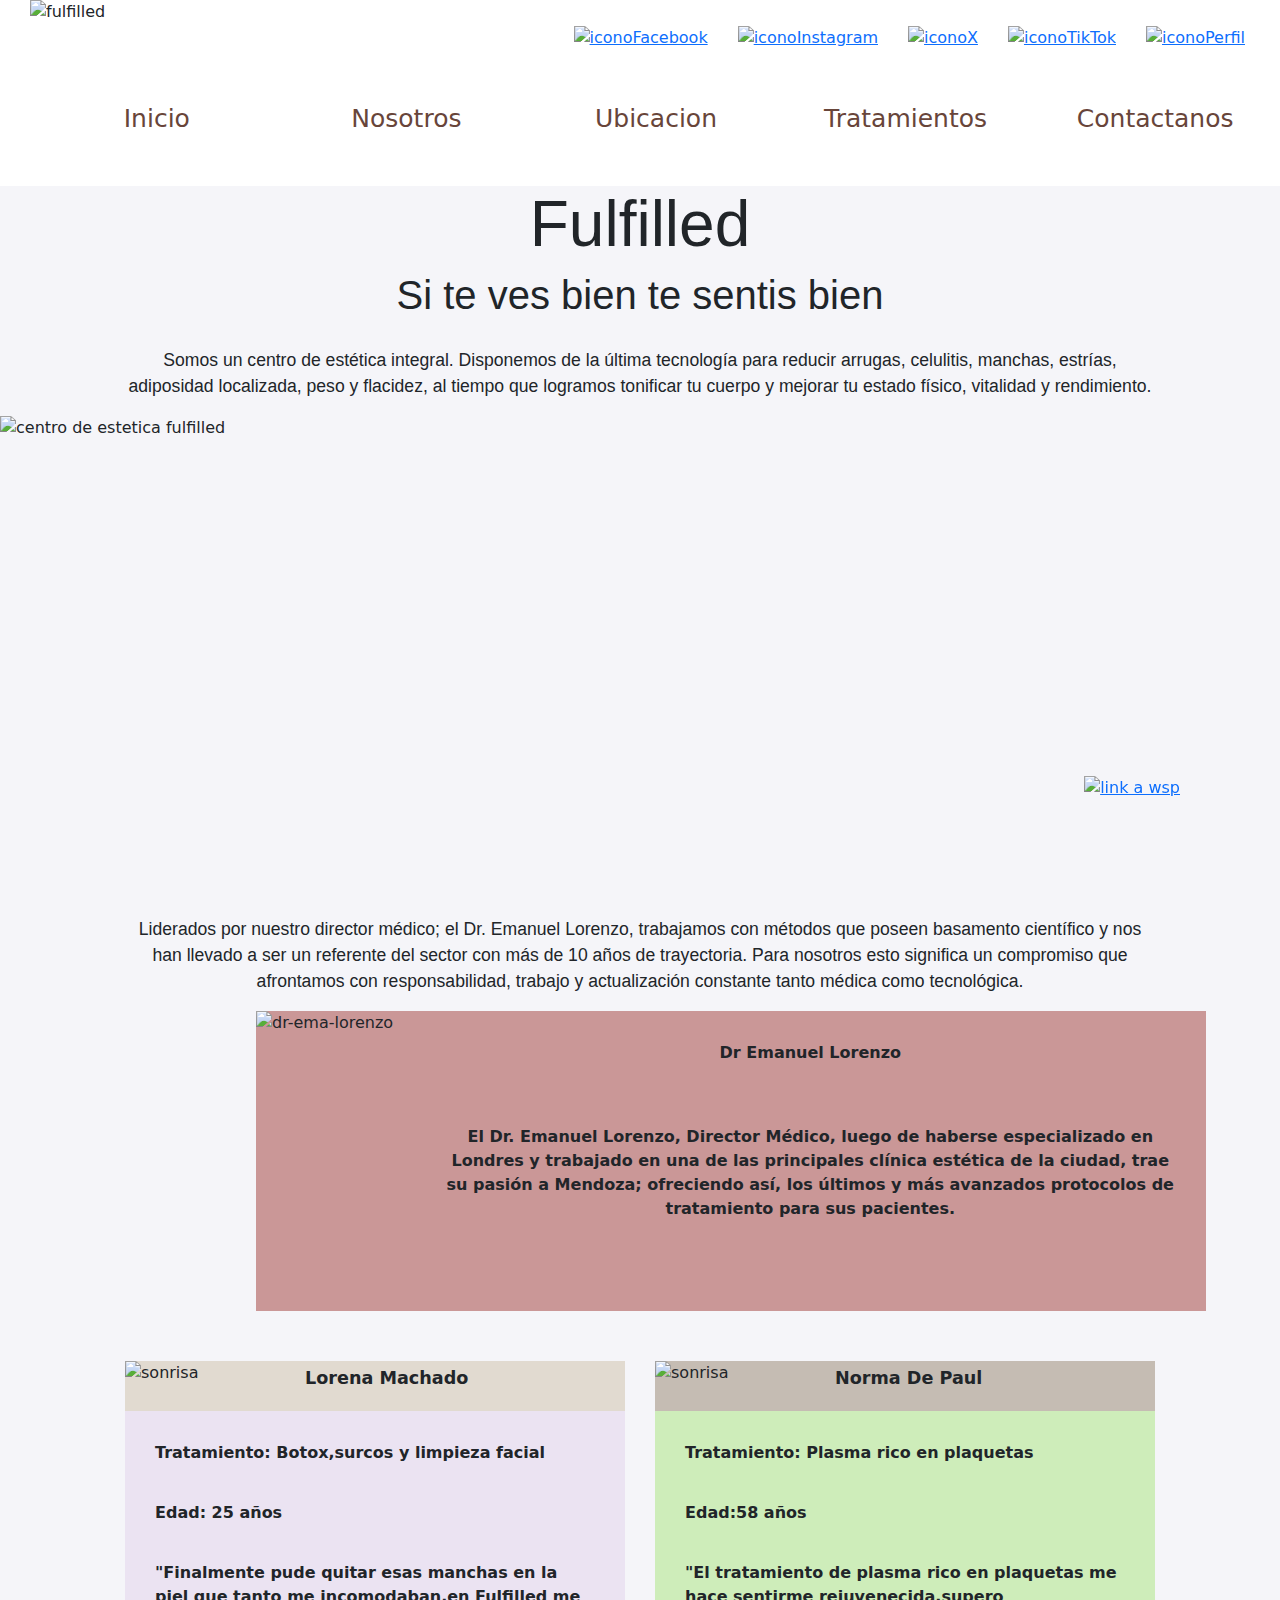
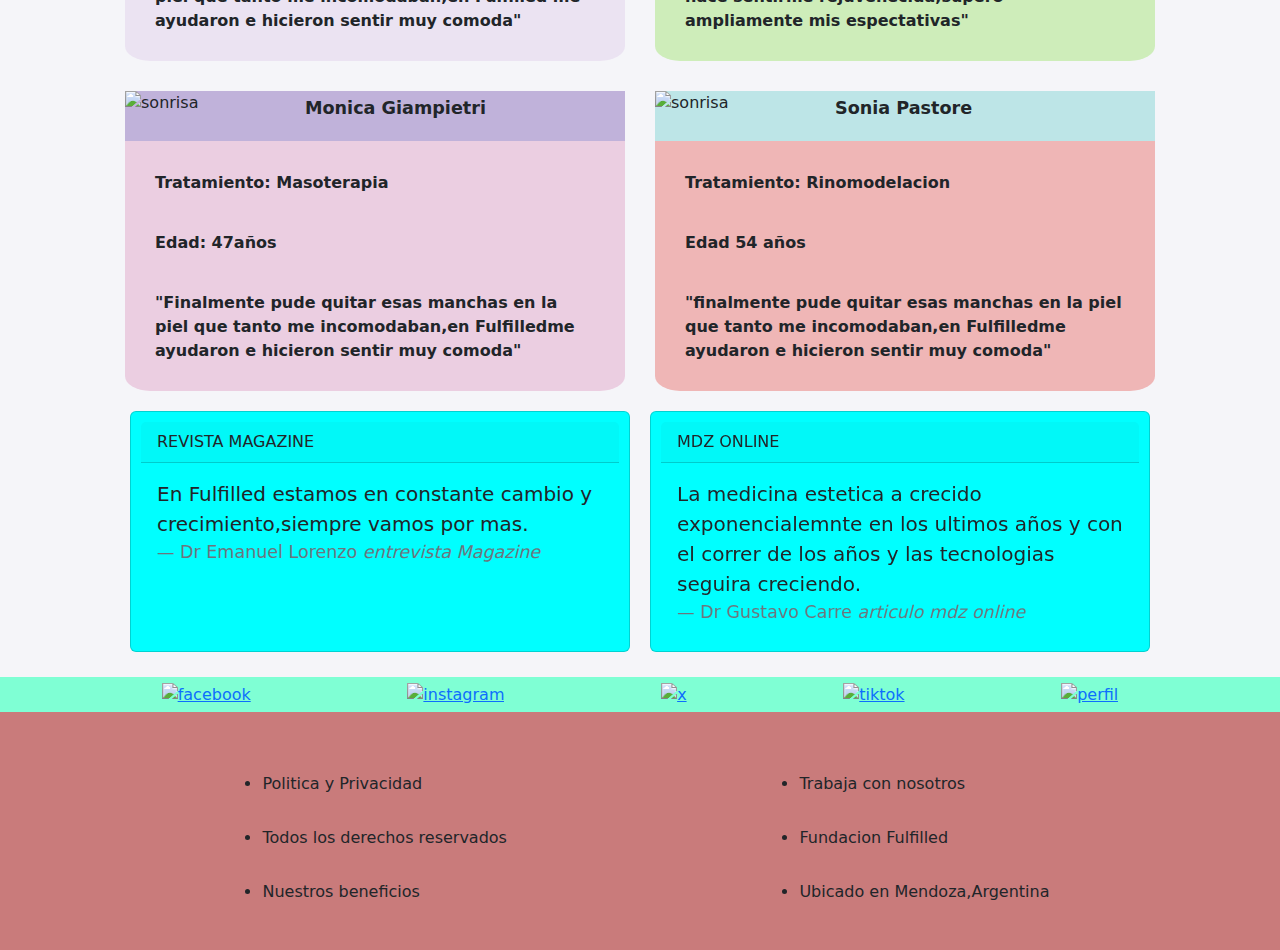
==== commit c9b09329: "fin de edicion parrafos" ====
--- a/index.html
+++ b/index.html
@@ -33,7 +33,7 @@
             </div>
             <div>
                 <ol class="conteiner-list">
-                    <li class="list-item"><a href="#">inicio</a></li>
+                    <li class="list-item"><a href="#">Inicio</a></li>
                     <li class="list-item"><a href="./pages/nosotros.html">Nosotros</a></li>
                     <li class="list-item"><a href="./pages/ubicacion.html">Ubicacion</a></li>
                     <li class="list-item"><a href="./pages/tratamientos.html">Tratamientos</a></li>
@@ -49,15 +49,15 @@
         <section class="sectionUno">
             <h1>Fulfilled</h1>
             <h2>Si te ves bien te sentis bien</h2>
-            <p>Lorem ipsum dolor sit amet consectetur adipisicing elit. Eos veritatis sint qui in porro facilis Lorem ipsum dolor sit amet consectetur adipisicing elit. Animi temporibus doloribus tempora maxime distinctio ab, dolores repudiandae necessitatibus aperiam, commodi eius quae, impedit quos consequatur ea aut voluptatum asperiores repellendus?</p>
+            <p>Somos un centro de estética integral. Disponemos de la última tecnología para reducir arrugas, celulitis, manchas, estrías, adiposidad localizada, peso y flacidez, al tiempo que logramos tonificar tu cuerpo y mejorar tu estado físico, vitalidad y rendimiento.</p>
             <img src="./assets/centro-estetica.jpg" alt="centro de estetica fulfilled"> 
-            <p>Lorem ipsum dolor sit amet, consectetur adipisicing elit. Fugit sit corporis deleniti asperiores sed? Minus, quod dicta! Ducimus, repellendus est? Debitis corrupti labore magni nesciunt et quas? Repellendus, excepturi repellat! Lorem, ipsum dolor sit amet consectetur adipisicing elit. Corrupti hic atque provident expedita quia fugiat doloremque, velit esse nihil ex saepe, possimus ipsa officia voluptates odio laborum quaerat. Sed, illum!</p>
+            <p>Liderados por nuestro director médico; el Dr. Emanuel Lorenzo, trabajamos con métodos que poseen basamento científico y nos han llevado a ser un referente del sector con más de 10 años de trayectoria. Para nosotros esto significa un compromiso que afrontamos con responsabilidad, trabajo y actualización constante tanto médica como tecnológica.</p>
          </section>
          <section class="imgDoctor">           
                 <img src="./assets/dr-ema-lorenzo.jpg" alt="dr-ema-lorenzo">
                 <div class="parrafoDoctor">
                     <p>Dr Emanuel Lorenzo</p>
-                    <p>Lorem ipsum dolor sit amet consectetur adipisicing elit. Molestias, cumque, id, reprehenderit commodi laboriosam corporis aliquid itaque nobis dolores adipisci repellat et aliquam quis animi quos sunt quam nulla at.</p>
+                    <p>El Dr. Emanuel Lorenzo, Director Médico, luego de haberse especializado en Londres y trabajado en una de las principales clínica estética de la ciudad, trae su pasión a Mendoza; ofreciendo así, los últimos y más avanzados protocolos de tratamiento para sus pacientes.</p>
                 </div>
             </section>
          <section class="testimonios">
--- a/css/style.css
+++ b/css/style.css
@@ -5,12 +5,6 @@
 }
 
 /*inicio edicion header*/
-.menuResponsive {
-  display: flex;
-  flex-direction: column;
-  display: none;
-}
-
 .container-header {
   display: flex;
   flex-direction: row;
@@ -37,6 +31,12 @@
 
 .link-item {
   padding: 15px;
+}
+
+.menuResponsive {
+  display: flex;
+  flex-direction: column;
+  display: none;
 }
 
 .conteiner-list {
@@ -59,7 +59,6 @@
 }
 
 .list-item:hover {
-  background-color: rgb(210, 248, 248);
   transition: all 0.5s;
   scale: 1.1;
 }
@@ -75,9 +74,23 @@
   right: 100px;
 }
 
+.iconWsp:hover {
+  border-radius: 50%;
+  background-color: brown;
+  transform: translateY(-10%);
+  transition: all 400ms ease;
+}
+
 /*fin diseño header*/
 /*  inicio diseño responsive header*/
 @media (max-width: 770px) {
+  .container-header {
+    flex-direction: column;
+  }
+  .container-header img {
+    width: 70%;
+    margin: auto;
+  }
   .conteiner-list {
     display: none;
   }
@@ -94,7 +107,7 @@
     flex-direction: column;
     justify-content: center;
     align-items: center;
-    background-color: rgb(215, 215, 215);
+    background-color: rgb(235, 227, 227);
     padding: 0%;
   }
   .menuItem {
@@ -107,28 +120,13 @@
   .menuItem a {
     font-size: 1.5em;
     text-decoration: none;
+    color: black;
   }
   .menuResponsive:hover .menuItem {
     display: flex;
     flex-direction: column;
     transition-duration: 0.3s;
     scale: 1.1;
-  }
-  .container-header {
-    flex-direction: column;
-  }
-  .container-header img {
-    width: 80%;
-    justify-content: center;
-  }
-  .conteiner-list {
-    flex-direction: column;
-    align-items: center;
-    padding: 0%;
-    margin-top: 20px;
-  }
-  .list-item {
-    width: 100%;
   }
   .iconWsp {
     bottom: 100px;
@@ -176,7 +174,7 @@
     flex-direction: column;
   }
   .container-header img {
-    width: 80%;
+    width: 70%;
     justify-content: center;
   }
   .conteiner-list {
@@ -267,21 +265,29 @@
 }
 
 /*inicio edicion inicio*/
+.mainEdit {
+  background-color: rgb(245, 245, 249);
+}
+
 .sectionUno {
   align-items: center;
 }
 .sectionUno h1 {
+  font-family: Verdana, Geneva, Tahoma, sans-serif;
   font-size: 4em;
   text-align: center;
 }
 .sectionUno h2 {
-  text-align: center;
-  font-size: 2em;
+  font-family: Verdana, Geneva, Tahoma, sans-serif;
+  text-align: center;
+  font-size: 2.5em;
 }
 .sectionUno p {
+  font-family: Verdana, Geneva, Tahoma, sans-serif;
   text-align: center;
   font-size: 1.1em;
   margin-top: 20px;
+  width: 80%;
 }
 .sectionUno img {
   width: 80rem;
@@ -301,7 +307,7 @@
   margin: 0 0;
   text-align: center;
   align-self: center;
-  padding: 40px;
+  padding: 30px;
   font-weight: bolder;
 }
 
@@ -316,11 +322,11 @@
 .testimonios .testimonioUno {
   width: 500px;
   height: 300px;
-  background-color: rgb(215, 197, 232);
+  background-color: rgb(235, 227, 242);
   border-radius: 5%;
 }
 .testimonios .testimonioUno .imgUno {
-  background-color: rgb(212, 190, 163);
+  background-color: rgb(225, 218, 208);
 }
 .testimonios .testimonioUno .imgUno img {
   width: 80px;
@@ -340,11 +346,11 @@
 .testimonios .testimonioDos {
   width: 500px;
   height: 300px;
-  background-color: rgb(144, 210, 100);
+  background-color: rgb(206, 237, 186);
   border-radius: 5%;
 }
 .testimonios .testimonioDos .imgDos {
-  background-color: rgb(175, 170, 165);
+  background-color: rgb(197, 188, 179);
 }
 .testimonios .testimonioDos .imgDos img {
   width: 80px;
@@ -364,11 +370,11 @@
 .testimonios .testimonioTres {
   width: 500px;
   height: 300px;
-  background-color: rgb(190, 178, 186);
+  background-color: rgb(235, 206, 225);
   border-radius: 5%;
 }
 .testimonios .testimonioTres .imgTres {
-  background-color: rgb(161, 136, 212);
+  background-color: rgb(192, 178, 218);
 }
 .testimonios .testimonioTres .imgTres img {
   width: 80px;
@@ -388,11 +394,11 @@
 .testimonios .testimonioCuatro {
   width: 500px;
   height: 300px;
-  background-color: rgb(232, 147, 147);
+  background-color: rgb(239, 182, 182);
   border-radius: 5%;
 }
 .testimonios .testimonioCuatro .imgCuatro {
-  background-color: rgb(163, 210, 212);
+  background-color: rgb(189, 229, 231);
 }
 .testimonios .testimonioCuatro .imgCuatro img {
   width: 80px;
@@ -522,13 +528,16 @@
   text-align: center;
 }
 .sectionNosotros h1 {
+  font-family: Verdana, Geneva, Tahoma, sans-serif;
   font-size: 4em;
 }
 .sectionNosotros h2 {
-  text-align: center;
-  font-size: 2em;
+  font-family: Verdana, Geneva, Tahoma, sans-serif;
+  text-align: center;
+  font-size: 2.5em;
 }
 .sectionNosotros p {
+  font-family: Verdana, Geneva, Tahoma, sans-serif;
   text-align: center;
   font-size: 1.1em;
   padding: 20px;
@@ -606,6 +615,7 @@
   gap: 40px;
   justify-content: center;
   margin-top: 20px;
+  padding-bottom: 15px;
 }
 
 .imagenSedes1 {
@@ -613,6 +623,7 @@
   width: 600px;
   height: 400px;
   background-position: center;
+  text-decoration: none;
 }
 .imagenSedes1 :hover {
   opacity: 70%;
@@ -636,6 +647,7 @@
   width: 600px;
   height: 400px;
   background-position: center;
+  text-decoration: none;
 }
 .imagenSedes2 :hover {
   opacity: 70%;
@@ -659,6 +671,7 @@
   width: 600px;
   height: 400px;
   background-position: center;
+  text-decoration: none;
 }
 .imagenSedes3 :hover {
   opacity: 70%;
@@ -682,6 +695,7 @@
   width: 600px;
   height: 400px;
   background-position: center;
+  text-decoration: none;
 }
 .imagenSedes4 :hover {
   opacity: 70%;
@@ -856,24 +870,42 @@
   grid-template-columns: repeat(3, 1fr);
   row-gap: 10px;
 }
-.listaTratamientos li {
-  border: 1px solid black;
+.listaTratamientos .tratamientos {
   width: 400px;
+  height: 570px;
   margin-top: 20px;
-  margin-left: 30px;
+  margin-left: 20px;
   list-style: none;
-  background-color: rgb(210, 210, 219);
-  border-radius: 5%;
-}
-.listaTratamientos li img {
+  background-color: rgb(251, 251, 255);
+  overflow: hidden;
+  box-shadow: 0px 1px 5px rgb(154, 35, 35);
+  transition: all 400ms ease;
+  text-align: center;
+}
+.listaTratamientos .tratamientos:hover {
+  box-shadow: 0px 1px 10px rgb(154, 35, 35);
+  transform: translateY(-3%);
+}
+.listaTratamientos .tratamientos img {
   width: 100%;
   height: 300px;
-  border-radius: 6%;
-}
-.listaTratamientos li p {
-  width: 75%;
-  margin: 10px 0 5px 5px;
-  font-family: Verdana, Geneva, Tahoma, sans-serif;
+}
+.listaTratamientos .tratamientos p {
+  margin-top: 5px;
+  font-family: Verdana, Geneva, Tahoma, sans-serif;
+}
+.listaTratamientos .tratamientos a {
+  color: rgb(62, 38, 38);
+  text-decoration: none;
+  border: 1px solid black;
+  padding: 5px;
+  border-radius: 4px;
+  transition: all 400ms ease;
+  font-family: Verdana, Geneva, Tahoma, sans-serif;
+}
+.listaTratamientos .tratamientos a:hover {
+  background-color: rgb(151, 136, 136);
+  color: azure;
 }
 
 .videoTratamientos {
@@ -999,9 +1031,10 @@
 
 .formulario form {
   width: 500px;
-  height: 400px;
-  border: 2px solid black;
-  gap: 10px;
+  height: 380px;
+  background-color: rgb(139, 189, 189);
+  padding: 10px;
+  gap: 5px;
 }
 
 .formulario form label {
@@ -1010,23 +1043,34 @@
 
 .formulario form input {
   height: 45px;
-  background-color: rgb(232, 221, 221);
+  background-color: rgb(249, 249, 249);
   color: rgb(0, 0, 0);
   text-decoration: none;
 }
 
 .formulario form textarea {
   height: 120px;
-  background-color: rgb(232, 221, 221);
+  background-color: rgb(249, 249, 249);
+  color: rgb(224, 211, 211);
+  text-decoration: none;
+}
+
+.formulario form select {
+  height: 40px;
+  background-color: rgb(249, 249, 249);
   color: rgb(0, 0, 0);
   text-decoration: none;
 }
 
-.formulario form select {
+.buttonForm {
+  justify-content: center;
+  width: 130px;
   height: 40px;
-  background-color: rgb(255, 185, 164);
-  color: rgb(0, 0, 0);
-  text-decoration: none;
+  background-color: rgb(231, 161, 245);
+}
+
+.buttonForm:hover {
+  background-color: rgb(148, 97, 97);
 }
 
 .acordeonBootstrap {
